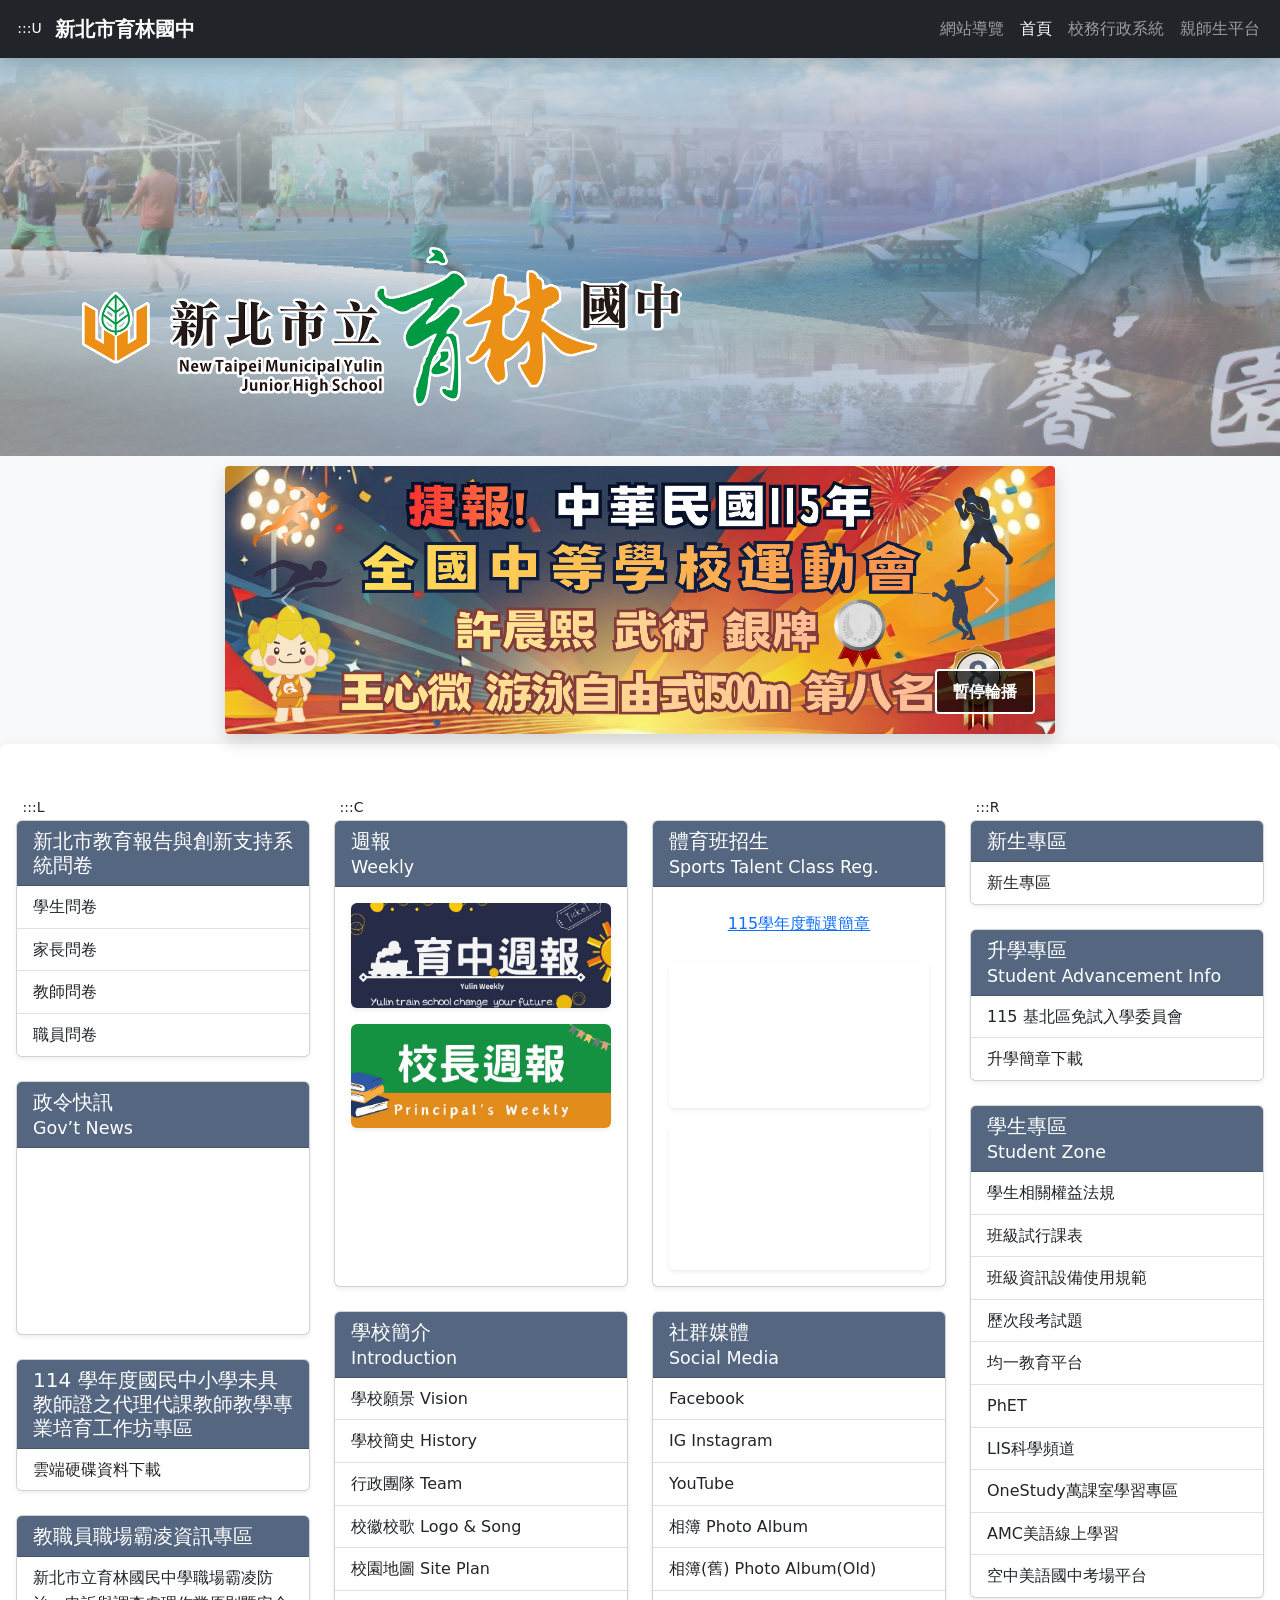
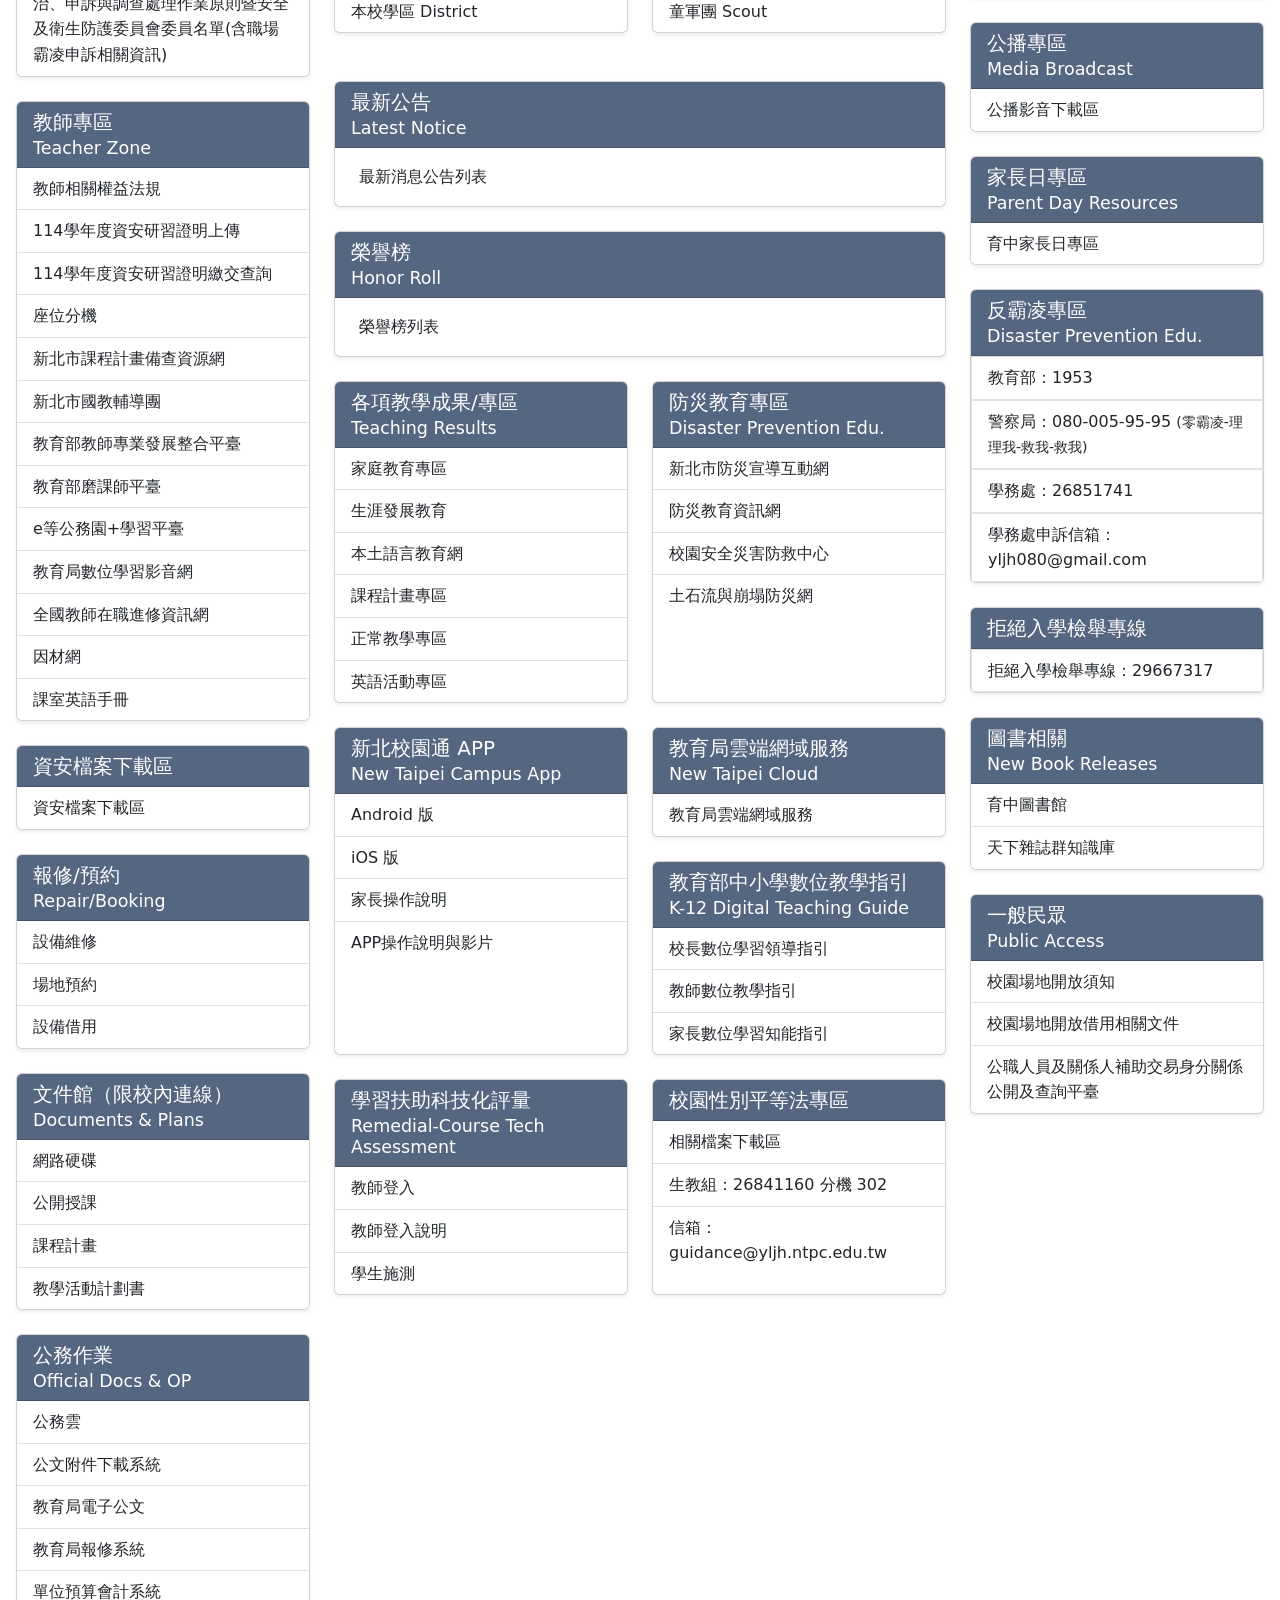
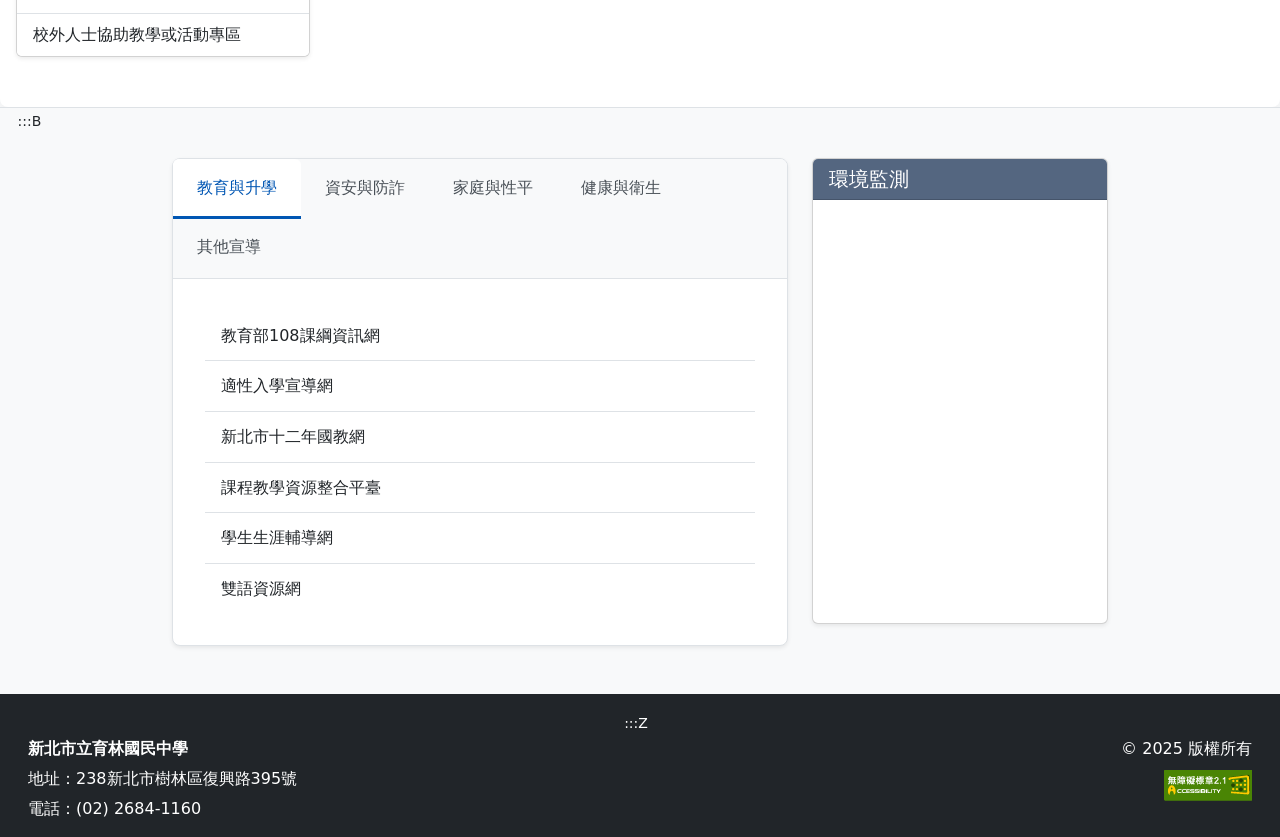
==== index.html @ a23a8b47 "新增育林擊劍影片連結" ====
<!DOCTYPE html>
<html lang="zh-Hant">

<head>
	<meta charset="UTF-8">
	<meta name="viewport" content="width=device-width, initial-scale=1.0">
	<title>首頁 - 新北市立育林國中</title>

	<link rel="icon" href="images/logo.png" type="image/png">

	<link href="https://cdn.jsdelivr.net/npm/bootstrap@5.3.2/dist/css/bootstrap.min.css" rel="stylesheet">
	<link rel="stylesheet" href="css/style.css">
</head>

<body>

	<a href="#main-content" class="skip-link">跳過主導覽直接進入主要內容</a>

	<header role="banner">
		<nav class="navbar navbar-expand-lg navbar-dark bg-dark fixed-top shadow" aria-label="上方導覽連結區">
			<div class="container-fluid">
				<a href="#nav-home" id="accesskey-u" class="accesskey-marker" accesskey="U" title="上方導覽區">
					:::U<span class="visually-hidden-text">上方導覽區</span>
				</a>
				<div class="navbar-brand"><strong>新北市育林國中</strong></div>
				<button class="navbar-toggler" type="button" data-bs-toggle="collapse" data-bs-target="#navbarNav"
					aria-controls="navbarNav" aria-expanded="false" aria-label="切換導覽選單">
					<span class="navbar-toggler-icon"></span>
				</button>
				<div class="collapse navbar-collapse" id="navbarNav">
					<ul class="navbar-nav ms-auto">
						<li class="nav-item">
							<a id="nav-home" class="nav-link" href="sitemap.html" title="前往網站導覽頁">網站導覽</a>
						</li>
						<li class="nav-item">
							<a class="nav-link active" href="index.html" title="返回首頁">首頁</a>
						</li>
						<li class="nav-item">
							<a class="nav-link" href="https://esa.ntpc.edu.tw" target="_blank" rel="noopener noreferrer"
								title="校務行政系統(另開新視窗)">
								校務行政系統
								<span class="visually-hidden-text">(另開新視窗)</span>
							</a>
						</li>
						<li class="nav-item">
							<a class="nav-link" href="https://pts.ntpc.edu.tw" target="_blank" rel="noopener noreferrer"
								title="親師生平台(另開新視窗)">
								親師生平台
								<span class="visually-hidden-text">(另開新視窗)</span>
							</a>
						</li>
					</ul>
				</div>
			</div>
		</nav>
	</header>

	<section class="hero-banner" aria-label="校景背景區">
		<div class="container">
			<img src="images/school-title.png" alt="新北市立育林國民中學" class="banner-title-img">

			<h1 class="visually-hidden-text">新北市立育林國民中學 - 歡迎蒞臨本校網站</h1>
		</div>
	</section>

	<div class="container-fluid carousel-container col-md-8">
		<section id="main-carousel" class="carousel slide shadow" data-bs-ride="carousel"
			aria-roledescription="carousel" aria-label="校園重點活動輪播" aria-live="off">

			<div class="carousel-controls-extra">
				<button type="button" class="btn-pause" id="carouselPauseBtn" aria-label="停止輪播動畫">
					暫停輪播
				</button>
			</div>


			<div class="carousel-inner" id="carousel-inner-container"></div>

			<button class="carousel-control-prev" type="button" data-bs-target="#main-carousel" data-bs-slide="prev">
				<span class="carousel-control-prev-icon" aria-hidden="true"></span>
				<span class="visually-hidden">上一張投影片</span>
			</button>
			<button class="carousel-control-next" type="button" data-bs-target="#main-carousel" data-bs-slide="next">
				<span class="carousel-control-next-icon" aria-hidden="true"></span>
				<span class="visually-hidden">下一張投影片</span>
			</button>
		</section>
	</div>

	<main id="main-content" class="container-fluid content-section px-3" tabindex="-1">
		<div class="row">

			<nav class="col-md-3 order-md-1" aria-labelledby="left-column">
				<a href="#left-column" id="accesskey-l" class="accesskey-marker" accesskey="L" title="左側欄區">
					:::L<span class="visually-hidden-text">左側欄區</span>
				</a>
				<div id="left-column" class="visually-hidden-text" tabindex="-1">左側欄區</div>

				<div class="card shadow-sm mb-4">
					<div class="card-header bg-primary text-white">
						<h2 id="myschool-ntpc" class="h5 mb-0">
							新北市教育報告與創新支持系統問卷
						</h2>
					</div>
					<div class="list-group list-group-flush">
						<a href="https://myschool-ntpc.epa.ntnu.edu.tw/ques/114myschool_stu" target="_blank"
							class="list-group-item list-group-item-action py-2" title="學生問卷(另開新視窗)">學生問卷</a>
						<a href="https://myschool-ntpc.epa.ntnu.edu.tw/ques/114myschool_par" target="_blank"
							class="list-group-item list-group-item-action py-2" title="家長問卷(另開新視窗)">家長問卷</a>
						<a href="https://myschool-ntpc.epa.ntnu.edu.tw/ques/114myschool_tea" target="_blank"
							class="list-group-item list-group-item-action py-2" title="教師問卷(另開新視窗)">教師問卷</a>
						<a href="https://myschool-ntpc.epa.ntnu.edu.tw/ques/114myschool_sta" target="_blank"
							class="list-group-item list-group-item-action py-2" title="職員問卷(另開新視窗)">職員問卷</a>
					</div>
				</div>

				<div class="card shadow-sm mb-4">
					<div class="card-header bg-primary text-white">
						<h2 id="gov-news" class="h5 mb-0">
							政令快訊
							<span class="small text-white fw-normal mt-1 d-block">Gov’t News</span>
						</h2>
					</div>
					<div class="card-body p-2">
						<iframe src="https://web.ntpc.edu.tw/p/426-1000-1.php?Lang=zh-tw"
							title="政令快訊，新北市教育局提供，由教育局維護，若需無障礙協助請洽教育局資訊單位。"
							style="width: 100% !important; min-width: 100%; height: 170px; border: 0; display: block;"
							frameborder="0" loading="lazy" aria-label="政令快訊，新北市教育局提供，由教育局維護，若需無障礙協助請洽教育局資訊單位。">
							您的瀏覽器不支援框架功能，請點擊此處觀看<a href="https://web.ntpc.edu.tw/p/426-1000-1.php?Lang=zh-tw"
								target="_blank" title="政令快訊(另開新視窗)">政令快訊連結</a>。
						</iframe>
					</div>
				</div>

				<div class="card shadow-sm mb-4">
					<div class="card-header bg-primary text-white">
						<h2 id="workshop-for-no-license" class="h5 mb-0">
							114 學年度國民中小學未具教師證之代理代課教師教學專業培育工作坊專區
						</h2>
					</div>
					<div class="list-group list-group-flush">
						<a href="https://drive.google.com/drive/folders/1j_9RD5fpcoY3zfZkVhtP1jsBtTML1WvH?usp=sharing"
							target="_blank" class="list-group-item list-group-item-action py-2"
							title="雲端硬碟資料下載(另開新視窗)">雲端硬碟資料下載</a>
					</div>
				</div>

				<div class="card shadow-sm mb-4">
					<div class="card-header bg-primary text-white">
						<h2 id="teacher80" class="h5 mb-0">教職員職場霸凌資訊專區</h2>
					</div>
					<div class="list-group list-group-flush">
						<a href="https://drive.google.com/file/d/1KXAAG-YhvI7sPFzNJtIUfrDwMWzje9h3/view?usp=sharing"
							target="_blank" class="list-group-item list-group-item-action py-2"
							title="新北市立育林國民中學職場霸凌防治、申訴與調查處理作業原則暨安全及衛生防護委員會委員名單(含職場霸凌申訴相關資訊)(PDF檔)(另開新視窗)">新北市立育林國民中學職場霸凌防治、申訴與調查處理作業原則暨安全及衛生防護委員會委員名單(含職場霸凌申訴相關資訊)</a>
					</div>
				</div>

				<div class="card shadow-sm mb-4">
					<div class="card-header bg-primary text-white">
						<h2 id="for-teacher" class="h5 mb-0">
							教師專區
							<span class="small text-white fw-normal mt-1 d-block">Teacher Zone</span>
						</h2>
					</div>
					<div class="list-group list-group-flush">
						<a href="https://drive.google.com/drive/folders/1CBby84Fk_gaEmC0lfyZvZzoC4gFq9VrK?usp=drive_link"
							target="_blank" class="list-group-item list-group-item-action py-2"
							title="教師相關權益法規(另開新視窗)">教師相關權益法規</a>

						<a href="https://docs.google.com/forms/d/e/1FAIpQLSd9ji433HPPF4FBSRlf__QA7SfdMz5YyQAfVN8rQT0Jve4tdA/viewform"
							target="_blank" class="list-group-item list-group-item-action py-2"
							title="114學年度資安研習證明上傳(另開新視窗)">114學年度資安研習證明上傳</a>

						<a href="https://script.google.com/macros/s/AKfycbwhFN8vYkYgoQPxgRPPg2Ulwf5XZMSbz0BuWgP851mXiYyOOiIxXkOT--igzr-GBVFD/exec"
							target="_blank" class="list-group-item list-group-item-action py-2"
							title="114學年度資安研習證明繳交查詢(另開新視窗)">114學年度資安研習證明繳交查詢</a>

						<a href="https://drive.google.com/file/d/1vxJaN94J14wFUVHo1Yvx-bna52xtMqt3/view?usp=sharing"
							target="_blank" class="list-group-item list-group-item-action py-2"
							title="座位分機(PDF檔)(另開新視窗)">座位分機</a>

						<a href="https://rrcp.ntpc.edu.tw/" target="_blank"
							class="list-group-item list-group-item-action py-2"
							title="新北市課程計畫備查資源網(另開新視窗)">新北市課程計畫備查資源網</a>

						<a href="https://ceag.ntpc.edu.tw/" target="_blank"
							class="list-group-item list-group-item-action py-2" title="新北市國教輔導團(另開新視窗)">新北市國教輔導團</a>

						<a href="http://teachernet.moe.edu.tw/" target="_blank"
							class="list-group-item list-group-item-action py-2"
							title="教育部教師專業發展整合平臺(另開新視窗)">教育部教師專業發展整合平臺</a>

						<a href="https://moocs.moe.edu.tw/moocs/#/home" target="_blank"
							class="list-group-item list-group-item-action py-2" title="教育部磨課師平臺(另開新視窗)">教育部磨課師平臺</a>

						<a href="https://elearn.hrd.gov.tw/mooc/" target="_blank"
							class="list-group-item list-group-item-action py-2" title="e等公務園+學習平臺(另開新視窗)">e等公務園+學習平臺</a>

						<a href="http://estudy.ntpc.edu.tw/" target="_blank"
							class="list-group-item list-group-item-action py-2" title="教育局數位學習影音網(另開新視窗)">教育局數位學習影音網</a>

						<a href="http://www.inservice.edu.tw/" target="_blank"
							class="list-group-item list-group-item-action py-2"
							title="全國教師在職進修資訊網(另開新視窗)">全國教師在職進修資訊網</a>

						<a href="https://adl.edu.tw/" target="_blank"
							class="list-group-item list-group-item-action py-2" title="因材網(另開新視窗)">因材網</a>

						<a href="https://vtedu.k12ea.gov.tw/uploads/16540475248210xRD7KHq.pdf" target="_blank"
							class="list-group-item list-group-item-action py-2" title="課室英語手冊(PDF檔)(另開新視窗)">
							課室英語手冊
						</a>
					</div>
				</div>

				<div class="card shadow-sm mb-4">
					<div class="card-header bg-primary text-white">
						<h2 id="security" class="h5 mb-0">
							資安檔案下載區
						</h2>
					</div>
					<div class="list-group list-group-flush">
						<a href="https://drive.google.com/drive/folders/1owT71TLN08tIfzN4mlE6UNr3hZIlSybN"
							target="_blank" class="list-group-item list-group-item-action py-2"
							title="資安檔案下載區(另開新視窗)">資安檔案下載區</a>
					</div>
				</div>

				<div class="card shadow-sm mb-4">
					<div class="card-header bg-primary text-white">
						<h2 id="repair-booking" class="h5 mb-0">
							報修/預約
							<span class="small text-white fw-normal mt-1 d-block">Repair/Booking</span>
						</h2>
					</div>
					<div class="list-group list-group-flush">
						<a href="https://esa.ntpc.edu.tw/web-maintain/templates/maintain_pub.html?schno=014569"
							target="_blank" class="list-group-item list-group-item-action py-2"
							title="設備維修(另開新視窗)">設備維修</a>

						<a href="https://esa.ntpc.edu.tw/web-classmgt/template/pub/pubmain.html?schno=014569"
							target="_blank" class="list-group-item list-group-item-action py-2"
							title="場地預約(另開新視窗)">場地預約</a>

						<a href="https://esa.ntpc.edu.tw/" target="_blank"
							class="list-group-item list-group-item-action py-2" title="設備借用(另開新視窗)">設備借用</a>
					</div>
				</div>

				<div class="card shadow-sm mb-4">
					<div class="card-header bg-primary text-white">
						<h2 id="doc" class="h5 mb-0">
							文件館（限校內連線）
							<span class="small text-white fw-normal mt-1 d-block">Documents & Plans</span>
						</h2>
					</div>
					<div class="list-group list-group-flush">
						<a href="http://10.241.109.10/modules/tad_uploader/" target="_blank"
							class="list-group-item list-group-item-action py-2" title="網路硬碟（限校內）(另開新視窗)">網路硬碟</a>

						<a href="http://10.241.109.10/modules/tad_uploader/index.php?of_cat_sn=3" target="_blank"
							class="list-group-item list-group-item-action py-2" title="公開授課（限校內）(另開新視窗)">公開授課</a>

						<a href="http://10.241.109.10/modules/tad_uploader/index.php?of_cat_sn=1" target="_blank"
							class="list-group-item list-group-item-action py-2" title="課程計畫（限校內）(另開新視窗)">課程計畫</a>

						<a href="http://10.241.109.10/modules/tad_uploader/index.php?of_cat_sn=2" target="_blank"
							class="list-group-item list-group-item-action py-2" title="教學活動計劃書（限校內）(另開新視窗)">教學活動計劃書</a>
					</div>
				</div>

				<!--			<div class="card shadow-sm mb-4">-->
				<!--				<div class="card-header bg-primary text-white">-->
				<!--					<h2 id="ntpc-edu-cloud" class="h5 mb-0">-->
				<!--						教育局雲端網域服務-->
				<!--						<span class="small text-white fw-normal mt-1 d-block">New Taipei Cloud</span>-->
				<!--					</h2>-->
				<!--				</div>-->
				<!--				<div class="list-group list-group-flush">-->
				<!--					<a href="https://mis.ntpc.edu.tw/p/405-1001-7255,c865.php?Lang=zh-tw"-->
				<!--					   target="_blank"-->
				<!--					   class="list-group-item list-group-item-action py-2"-->
				<!--					   title="教育局雲端網域服務(另開新視窗)">教育局雲端網域服務</a>-->
				<!--				</div>-->
				<!--			</div>-->

				<!--			<div class="card shadow-sm mb-4">-->
				<!--				<div class="card-header bg-primary text-white">-->
				<!--					<h2 id="digital-teaching-guide" class="h5 mb-0">-->
				<!--						教育部中小學數位教學指引-->
				<!--						<span class="small text-white fw-normal mt-1 d-block">K-12 Digital Teaching Guide</span>-->
				<!--					</h2>-->
				<!--				</div>-->
				<!--				<div class="list-group list-group-flush">-->
				<!--					<a href="https://drive.google.com/file/d/1JJlpPT-wybHU40LhVulp72h02WSbbM5c/view?usp=drive_link"-->
				<!--					   target="_blank"-->
				<!--					   class="list-group-item list-group-item-action py-2"-->
				<!--					   title="校長數位學習領導指引(PDF檔)(另開新視窗)">校長數位學習領導指引</a>-->

				<!--					<a href="https://drive.google.com/file/d/1Pte_FKO6ucwSc4fuxr9GCTf2BRTjg7gn/view?usp=drive_link"-->
				<!--					   target="_blank"-->
				<!--					   class="list-group-item list-group-item-action py-2"-->
				<!--					   title="教師數位教學指引(PDF檔)(另開新視窗)">教師數位教學指引</a>-->

				<!--					<a href="https://drive.google.com/file/d/1rLws_NVuwcio0ENpygXlS81sycJTqLPv/view?usp=drive_link"-->
				<!--					   target="_blank"-->
				<!--					   class="list-group-item list-group-item-action py-2"-->
				<!--					   title="家長數位學習知能指引(PDF檔)(另開新視窗)">家長數位學習知能指引 </a>-->
				<!--				</div>-->
				<!--			</div>-->

				<div class="card shadow-sm">
					<div class="card-header bg-primary text-white">
						<h2 id="official-docs-op" class="h5 mb-0">
							公務作業
							<span class="small text-white fw-normal mt-1 d-block">Official Docs & OP</span>
						</h2>
					</div>
					<div class="list-group list-group-flush">
						<a href="https://cloud2.ntpc.gov.tw/" target="_blank"
							class="list-group-item list-group-item-action py-2" title="公務雲(另開新視窗)">公務雲</a>

						<a href="http://doc2-attach.ntpc.gov.tw/ntpc_sodatt/" target="_blank"
							class="list-group-item list-group-item-action py-2" title="公文附件下載系統(另開新視窗)">公文附件下載系統</a>

						<a href="https://163.20.240.1/jsp/c_announce/parent/eduannouncelist2_all.jsp?schno=019999&amp;annlib=workflow"
							target="_blank" class="list-group-item list-group-item-action py-2"
							title="教育局電子公文(另開新視窗)">教育局電子公文</a>

						<a href="http://cc.ntpc.edu.tw/" target="_blank"
							class="list-group-item list-group-item-action py-2" title="教育局報修系統(另開新視窗)">教育局報修系統</a>

						<a href="https://accounting-x1.moe.gov.tw/default.aspx" target="_blank"
							class="list-group-item list-group-item-action py-2" title="單位預算會計系統(另開新視窗)">單位預算會計系統</a>

						<a href="https://drive.google.com/drive/folders/1wMrNWX1dgYl1n8IfAvKLgLSoV0wXxuHH"
							target="_blank" class="list-group-item list-group-item-action py-2"
							title="校外人士協助教學或活動專區(另開新視窗)">校外人士協助教學或活動專區</a>
					</div>
				</div>
			</nav>

			<section class="col-md-6 order-md-2" aria-labelledby="center-column">
				<a href="#center-column" id="accesskey-c" class="accesskey-marker" accesskey="C" title="中央主要內容區">
					:::C<span class="visually-hidden-text">中央主要內容區</span>
				</a>
				<div id="center-column" class="visually-hidden-text" tabindex="-1">中央主要內容區</div>

				<div class="row mb-4">
					<div class="col-md-6 ">
						<div class="card shadow-sm h-100">
							<div class="card-header bg-primary text-white">
								<h2 id="weekly" class="h5 mb-0">
									週報
									<span class="small text-white fw-normal mt-1 d-block">Weekly</span>
								</h2>
							</div>
							<div class="card-body d-flex flex-column align-items-center">
								<a href="https://drive.google.com/drive/folders/1AxW0Mw0AIJKD5ngX9ZOucttAKLTTUtqa?usp=sharing"
									target="_blank" rel="noopener noreferrer" title="觀看育中週報(另開新視窗)" class="mb-3 w-100">
									<img src="images/育中週報.jpg"
										alt="育中週報 Yulin Weekly：Yulin train school change your future."
										class="img-fluid rounded shadow-sm w-100">
									<span class="visually-hidden-text">育中週報(另開新視窗)</span>
								</a>

								<a href="https://yljh-master-demo.blogspot.com/" target="_blank"
									rel="noopener noreferrer" title="觀看校長週報(另開新視窗)" class="w-100">
									<img src="images/校長週報.jpg" alt="校長週報 Principal's Weekly"
										class="img-fluid rounded shadow-sm w-100">
									<span class="visually-hidden-text">校長週報(另開新視窗)</span>
								</a>
							</div>
						</div>
					</div>

					<div class="col-md-6">
						<div class="card shadow-sm h-100">
							<div class="card-header bg-primary text-white">
								<h2 id="sports-talent" class="h5 mb-0">
									體育班招生
									<span class="small text-white fw-normal mt-1 d-block">Sports Talent Class
										Reg.</span>
								</h2>
							</div>
							<div class="card-body d-flex flex-column">
								<div class="mb-3">
									<a href="https://drive.google.com/file/d/1aiJiIl09uNJzCuTaPSTsBd-VsehrBS8i/view"
										class="btn btn-link w-100 py-2 d-flex align-items-center justify-content-center"
										target="_blank" rel="noopener noreferrer" title="115學年度甄選簡章(PDF檔)(另開新視窗)">
										115學年度甄選簡章
										<span class="visually-hidden-text">115學年度甄選簡章(另開新視窗)</span>
									</a>
								</div>

								<div class="ratio ratio-16x9 shadow-sm rounded overflow-hidden mb-3">
									<iframe src="https://www.youtube.com/embed/8gyFEHoE_dk"
										title="YouTube 影片：體育班跆拳道宣傳影片"
										allow="accelerometer; autoplay; clipboard-write; encrypted-media; gyroscope; picture-in-picture"
										allowfullscreen loading="lazy">
									</iframe>
								</div>

								<div class="ratio ratio-16x9 shadow-sm rounded overflow-hidden">
									<iframe src="https://www.youtube.com/embed/0C4sM1P_h1I"
										title="YouTube 影片：體育班擊劍隊宣傳影片"
										allow="accelerometer; autoplay; clipboard-write; encrypted-media; gyroscope; picture-in-picture"
										allowfullscreen loading="lazy">
									</iframe>
								</div>
							</div>
						</div>
					</div>
				</div>

				<div class="row mb-4">
					<div class="col-md-6 mb-4">
						<div class="card shadow-sm">
							<div class="card-header bg-primary text-white">
								<h2 id="school-intro" class="h5 mb-0">
									學校簡介
									<span class="small text-white fw-normal mt-1 d-block">Introduction</span>
								</h2>
							</div>
							<div class="list-group list-group-flush">
								<a href="https://sites.google.com/yljh.ntpc.edu.tw/intro/vision" target="_blank"
									class="list-group-item list-group-item-action py-2" title="學校願景 Vision(另開新視窗)">學校願景
									Vision</a>

								<a href="https://sites.google.com/yljh.ntpc.edu.tw/intro/history" target="_blank"
									class="list-group-item list-group-item-action py-2" title="學校簡史 History(另開新視窗)">學校簡史
									History</a>

								<a href="https://sites.google.com/yljh.ntpc.edu.tw/intro/team" target="_blank"
									class="list-group-item list-group-item-action py-2" title="行政團隊 Team(另開新視窗)">行政團隊
									Team</a>

								<a href="https://sites.google.com/yljh.ntpc.edu.tw/intro/logo-song" target="_blank"
									class="list-group-item list-group-item-action py-2"
									title="校徽校歌 Logo & Song(另開新視窗)">校徽校歌 Logo & Song</a>

								<a href="https://sites.google.com/yljh.ntpc.edu.tw/intro/site-plan" target="_blank"
									class="list-group-item list-group-item-action py-2"
									title="校園地圖 Site Plan(另開新視窗)">校園地圖 Site Plan</a>

								<a href="https://sites.google.com/yljh.ntpc.edu.tw/intro/district" target="_blank"
									class="list-group-item list-group-item-action py-2"
									title="本校學區 District(另開新視窗)">本校學區 District</a>
							</div>
						</div>
					</div>

					<div class="col-md-6">
						<div class="card shadow-sm">
							<div class="card-header bg-primary text-white">
								<h2 id="social-media" class="h5 mb-0">
									社群媒體
									<span class="small text-white fw-normal mt-1 d-block">Social Media</span>
								</h2>
							</div>
							<div class="list-group list-group-flush">
								<a href="https://www.facebook.com/ntpc.yljh/" target="_blank"
									class="list-group-item list-group-item-action py-2"
									title="Facebook(另開新視窗)">Facebook</a>

								<a href="https://www.instagram.com/ntpcyljh/" target="_blank"
									class="list-group-item list-group-item-action py-2" title="IG Instagram(另開新視窗)">IG
									Instagram</a>

								<a href="https://www.youtube.com/channel/UCX3p8WELZdhaRAl_SurEtfw/playlists"
									target="_blank" class="list-group-item list-group-item-action py-2"
									title="YouTube(另開新視窗)">YouTube</a>

								<a href="https://sites.google.com/yljh.ntpc.edu.tw/albums/" target="_blank"
									class="list-group-item list-group-item-action py-2" title="相簿 Photo Album(另開新視窗)">相簿
									Photo Album</a>

								<a href="https://drive.google.com/drive/folders/0B3Dz5PILe0YbWmQyOHdNTWZ1WTg?resourcekey=0-cChWAuXA3ZTNuLZWBAQ2CQ"
									target="_blank" class="list-group-item list-group-item-action py-2"
									title="相簿(舊) Photo Album(Old)(另開新視窗)">相簿(舊) Photo Album(Old)</a>

								<a href="https://www.facebook.com/ncscout136/" target="_blank"
									class="list-group-item list-group-item-action py-2" title="童軍團 Scout(另開新視窗)">童軍團
									Scout</a>
							</div>
						</div>
					</div>
				</div>

				<div class="card shadow-sm mb-4">
					<div class="card-header bg-primary text-white">
						<h2 id="news-heading" class="h5 mb-0">
							最新公告
							<span class="small text-white fw-normal mt-1 d-block">Latest Notice</span>
						</h2>
					</div>
					<div class="card-body p-2">
						<!--					<iframe-->
						<!--							src="https://esa.ntpc.edu.tw/web-announce/rest/service/view/public/OFJQdXFmQXJyaTF1WTR3YytNaC9iQTN4WW1nWWc3UGcrWG5KVjFCalJjVT0"-->
						<!--							title="新北市育林國中最新消息公告列表，使用新北市教育局校務行政系統訊息公告模組，由教育局維護，若需無障礙協助請洽教育局資訊單位。"-->
						<!--							width="100%"-->
						<!--							height="600"-->
						<!--							style="border: 0; border-radius: 8px;"-->
						<!--							loading="lazy"-->
						<!--							aria-label="新北市育林國中最新消息公告列表，使用新北市教育局校務行政系統訊息公告模組，由教育局維護，若需無障礙協助請洽教育局資訊單位。">-->
						<!--						您的瀏覽器不支援框架功能，請點擊此處觀看<a href="https://esa.ntpc.edu.tw/web-announce/rest/service/view/public/OFJQdXFmQXJyaTF1WTR3YytNaC9iQTN4WW1nWWc3UGcrWG5KVjFCalJjVT0" target="_blank" title="最新公告內容(另開新視窗)">最新公告連結</a>。-->
						<!--					</iframe>-->
						<div class="list-group list-group-flush">
							<a href="https://esa.ntpc.edu.tw/web-announce/rest/service/view/public/ZmZrdi9CZkpGTkZMZ25VRFhIaVozUGZVMkhmempGRDRaNFUvTytXOVdycz0"
								target="_blank" class="list-group-item list-group-item-action py-2"
								title="最新消息公告列表(另開新視窗)">最新消息公告列表</a>
						</div>
					</div>
				</div>

				<div class="card shadow-sm mb-4">
					<div class="card-header bg-primary text-white">
						<h2 id="honor-roll" class="h5 mb-0">
							榮譽榜
							<span class="small text-white fw-normal mt-1 d-block">Honor Roll</span>
						</h2>
					</div>
					<div class="card-body p-2">
						<!--					<iframe-->
						<!--							src="https://esa.ntpc.edu.tw/web-heromgt/rest/service/view/public/WVFYTWN4Zy9GRlBrTDlkSEJZUmRnakZFRVBkNlhhUXRJSHRFRG9ENWZ3MD0"-->
						<!--							title="新北市育林國中榮譽榜，使用新北市教育局校務行政系統競賽獎勵公告模組，由教育局維護，若需無障礙協助請洽教育局資訊單位。"-->
						<!--							style="width: 100% !important; min-width: 100%; height: 600px; border: 0; display: block;"-->
						<!--							loading="lazy"-->
						<!--							aria-label="新北市育林國中榮譽榜，使用新北市教育局校務行政系統競賽獎勵公告模組，由教育局維護，若需無障礙協助請洽教育局資訊單位。">-->
						<!--						您的瀏覽器不支援框架功能，請點擊此處觀看<a href="https://esa.ntpc.edu.tw/web-heromgt/rest/service/view/public/WVFYTWN4Zy9GRlBrTDlkSEJZUmRnakZFRVBkNlhhUXRJSHRFRG9ENWZ3MD0" target="_blank" title="榮譽榜內容(另開新視窗)">榮譽榜連結</a>。-->
						<!--					</iframe>-->
						<div class="list-group list-group-flush">
							<a href="https://esa.ntpc.edu.tw/web-heromgt/rest/service/view/public/bE5CSC9OdmxtT3lRL2FrYSszdkwzbTBBVUozV2xiTEVIc0dWV01TMy9yWT0"
								target="_blank" class="list-group-item list-group-item-action py-2"
								title="榮譽榜列表(另開新視窗)">榮譽榜列表</a>
						</div>
					</div>
				</div>

				<div class="row">
					<div class="col-md-6">
						<div class="card shadow-sm h-100">
							<div class="card-header bg-primary text-white">
								<h2 id="teaching-results" class="h5 mb-0">
									各項教學成果/專區
									<span class="small text-white fw-normal mt-1 d-block">Teaching Results</span>
								</h2>
							</div>
							<div class="list-group list-group-flush">
								<a href="https://drive.google.com/drive/folders/10fGcBmuho1boaZbdxKF6DjDSh1q6DQ8L"
									target="_blank" class="list-group-item list-group-item-action py-2"
									title="家庭教育專區(另開新視窗)">家庭教育專區</a>

								<a href="https://drive.google.com/drive/u/0/folders/1rAAuyeL9MjgpQlNyL3WLhXq1bGM1gk8m"
									target="_blank" class="list-group-item list-group-item-action py-2"
									title="生涯發展教育(另開新視窗)">生涯發展教育</a>

								<a href="https://sites.google.com/yljh.ntpc.edu.tw/native-language/%E9%A6%96%E9%A0%81"
									target="_blank" class="list-group-item list-group-item-action py-2"
									title="本土語言教育網(另開新視窗)">本土語言教育網</a>

								<a href="https://drive.google.com/drive/folders/1ucBZVqvFOvaNXVDb5JyXE2UQFK64WcTc"
									target="_blank" class="list-group-item list-group-item-action py-2"
									title="課程計畫專區(另開新視窗)">課程計畫專區</a>

								<a href="https://drive.google.com/drive/folders/1uYIUQAD7SywFYtu6P2N1KOZ1owcGIvI8"
									target="_blank" class="list-group-item list-group-item-action py-2"
									title="正常教學專區(另開新視窗)">正常教學專區</a>

								<a href="https://drive.google.com/drive/folders/1RnYxSa7ST05PMh_fWmDsWwdXAMv9tcgS"
									target="_blank" class="list-group-item list-group-item-action py-2"
									title="英語活動專區(另開新視窗)">英語活動專區</a>
							</div>
						</div>
					</div>

					<div class="col-md-6">
						<div class="card shadow-sm h-100">
							<div class="card-header bg-primary text-white">
								<h2 id="disaster-edu" class="h5 mb-0">
									防災教育專區
									<span class="small text-white fw-normal mt-1 d-block">Disaster Prevention
										Edu.</span>
								</h2>
							</div>
							<div class="list-group list-group-flush">
								<a href="https://www.dsc.ntpc.gov.tw/" target="_blank" rel="noopener noreferrer"
									class="list-group-item list-group-item-action py-2"
									title="新北市防災宣導互動網(另開新視窗)">新北市防災宣導互動網</a>

								<a href="https://disaster.moe.edu.tw/" target="_blank" rel="noopener noreferrer"
									class="list-group-item list-group-item-action py-2"
									title="防災教育資訊網(另開新視窗)">防災教育資訊網</a>

								<a href="https://csrc.edu.tw/" target="_blank" rel="noopener noreferrer"
									class="list-group-item list-group-item-action py-2"
									title="教育部校園安全暨災害防救通報處理中心 (另開新視窗)">校園安全災害防救中心</a>

								<a href="https://246.ardswc.gov.tw/Default/Index/Index" target="_blank"
									rel="noopener noreferrer" class="list-group-item list-group-item-action py-2"
									title="土石流及大規模崩塌防災資訊網 (另開新視窗)">土石流與崩塌防災網</a>
							</div>
						</div>
					</div>

					<div class="col-md-6 mt-4">
						<div class="card shadow-sm h-100">
							<div class="card-header bg-primary text-white">
								<h2 id="ntpc-app" class="h5 mb-0">
									新北校園通 APP
									<span class="small text-white fw-normal mt-1 d-block">New Taipei Campus App</span>
								</h2>
							</div>
							<div class="list-group list-group-flush">
								<a href="https://play.google.com/store/apps/details?id=tw.com.ischool.ntpc&hl=zh_TW&gl=US&pli=1"
									target="_blank" class="list-group-item list-group-item-action py-2"
									title="下載 Android 版(另開新視窗)">Android 版</a>

								<a href="https://apps.apple.com/tw/app/%E6%96%B0%E5%8C%97%E6%A0%A1%E5%9C%92%E9%80%9A/id1065747651"
									target="_blank" class="list-group-item list-group-item-action py-2"
									title="下載 iOS 版(另開新視窗)">iOS 版</a>

								<a href="https://drive.google.com/file/d/1xe5eriHa_KyzrgX589zG1nAH_lOx681k/view?usp=sharing"
									target="_blank" class="list-group-item list-group-item-action py-2"
									title="家長操作說明(PDF檔)(另開新視窗)">家長操作說明</a>

								<a href="https://mis.ntpc.edu.tw/p/406-1001-5733,r2.php?Lang=zh-tw" target="_blank"
									class="list-group-item list-group-item-action py-2"
									title="APP操作說明與影片(另開新視窗)">APP操作說明與影片</a>
							</div>
						</div>
					</div>

					<div class="col-md-6 mt-4">
						<div class="card shadow-sm">
							<div class="card-header bg-primary text-white">
								<h2 id="ntpc-edu-cloud" class="h5 mb-0">
									教育局雲端網域服務
									<span class="small text-white fw-normal mt-1 d-block">New Taipei Cloud</span>
								</h2>
							</div>
							<div class="list-group list-group-flush">
								<a href="https://mis.ntpc.edu.tw/p/405-1001-7255,c865.php?Lang=zh-tw" target="_blank"
									class="list-group-item list-group-item-action py-2"
									title="教育局雲端網域服務(另開新視窗)">教育局雲端網域服務</a>
							</div>
						</div>

						<div class="card shadow-sm mt-4">
							<div class="card-header bg-primary text-white">
								<h2 id="digital-teaching-guide" class="h5 mb-0">
									教育部中小學數位教學指引
									<span class="small text-white fw-normal mt-1 d-block">K-12 Digital Teaching
										Guide</span>
								</h2>
							</div>
							<div class="list-group list-group-flush">
								<a href="https://drive.google.com/file/d/1JJlpPT-wybHU40LhVulp72h02WSbbM5c/view?usp=drive_link"
									target="_blank" class="list-group-item list-group-item-action py-2"
									title="校長數位學習領導指引(PDF檔)(另開新視窗)">校長數位學習領導指引</a>

								<a href="https://drive.google.com/file/d/1Pte_FKO6ucwSc4fuxr9GCTf2BRTjg7gn/view?usp=drive_link"
									target="_blank" class="list-group-item list-group-item-action py-2"
									title="教師數位教學指引(PDF檔)(另開新視窗)">教師數位教學指引</a>

								<a href="https://drive.google.com/file/d/1rLws_NVuwcio0ENpygXlS81sycJTqLPv/view?usp=drive_link"
									target="_blank" class="list-group-item list-group-item-action py-2"
									title="家長數位學習知能指引(PDF檔)(另開新視窗)">家長數位學習知能指引 </a>
							</div>
						</div>
					</div>

					<div class="col-md-6 mt-4">
						<div class="card shadow-sm">
							<div class="card-header bg-primary text-white">
								<h2 id="remedial-course-tech-assessment" class="h5 mb-0">
									學習扶助科技化評量
									<span class="small text-white fw-normal mt-1 d-block">Remedial-Course Tech
										Assessment</span>
								</h2>
							</div>
							<div class="list-group list-group-flush">
								<a href="https://exam.tcte.edu.tw/tbt_html/" target="_blank"
									class="list-group-item list-group-item-action py-2" title="教師登入(另開新視窗)">教師登入</a>

								<a href="https://drive.google.com/drive/folders/1Bz6nSuie1QekPjXKoe4wU7SizpkRC97u?usp=sharing"
									target="_blank" class="list-group-item list-group-item-action py-2"
									title="教師登入說明(PDF檔)(另開新視窗)">教師登入說明 </a>

								<a href="https://exam2.tcte.edu.tw/teac_school/" target="_blank"
									class="list-group-item list-group-item-action py-2" title="學生施測(另開新視窗)">學生施測</a>
							</div>
						</div>
					</div>

					<div class="col-md-6 mt-4">
						<div class="card shadow-sm h-100">
							<div class="card-header bg-primary text-white">
								<h2 id="gender-equality" class="h5 mb-0">
									校園性別平等法專區
								</h2>
							</div>
							<!--						<ul class="list-group list-group-flush list-unstyled">-->
							<!--							<li>-->
							<!--								<a href="https://drive.google.com/drive/folders/1oZFv0HF-Tzb41CfXYk3gDF2UdInEWmI9"-->
							<!--								   target="_blank"-->
							<!--								   class="list-group-item list-group-item-action py-2"-->
							<!--								   title="相關檔案下載區(另開新視窗)">相關檔案下載區</a>-->
							<!--							</li>-->
							<!--							<li>-->
							<!--								<a href="tel:0226841160,302" class="list-group-item list-group-item-action">-->
							<!--									生教組：26841160 分機 302-->
							<!--								</a>-->
							<!--							</li>-->
							<!--							<li>-->
							<!--								<a href="mailto:guidance@yljh.ntpc.edu.tw" class="list-group-item list-group-item-action">-->
							<!--									信箱：guidance@yljh.ntpc.edu.tw-->
							<!--								</a>-->
							<!--							</li>-->
							<!--						</ul>-->

							<div class="list-group list-group-flush">
								<a href="https://drive.google.com/drive/folders/1oZFv0HF-Tzb41CfXYk3gDF2UdInEWmI9"
									target="_blank" class="list-group-item list-group-item-action py-2"
									title="相關檔案下載區(另開新視窗)">相關檔案下載區</a>

								<a href="tel:0226841160,302" class="list-group-item list-group-item-action">
									生教組：26841160 分機 302
								</a>

								<a href="mailto:guidance@yljh.ntpc.edu.tw"
									class="list-group-item list-group-item-action">
									信箱：guidance@yljh.ntpc.edu.tw
								</a>
							</div>
						</div>
					</div>
				</div>
			</section>

			<aside class="col-md-3 order-md-3" aria-labelledby="right-column">
				<a href="#right-column" id="accesskey-r" class="accesskey-marker" accesskey="R" title="右側欄區">
					:::R<span class="visually-hidden-text">右側欄區</span>
				</a>
				<div id="right-column" class="visually-hidden-text" tabindex="-1">右側欄區</div>

				<div class="card shadow-sm mb-4">
					<div class="card-header bg-primary text-white">
						<h2 id="for-new-student" class="h5 mb-0">新生專區</h2>
					</div>
					<div class="list-group list-group-flush">
						<a href="https://drive.google.com/drive/folders/1mYrsUnZp0kTATWbTqxtiYgIAoDUy2LSg"
							target="_blank" class="list-group-item list-group-item-action py-2"
							title="新生專區(另開新視窗)">新生專區</a>
					</div>
				</div>

				<div class="card shadow-sm mb-4">
					<div class="card-header bg-primary text-white">
						<h2 id="student-advancement-info" class="h5 mb-0">
							升學專區
							<span class="small text-white fw-normal mt-1 d-block">Student Advancement Info</span>
						</h2>
					</div>
					<div class="list-group list-group-flush">
						<a href="https://ttk.entry.edu.tw/NoExamImitate_TP/NoExamImitate/Apps/Page/Public/ChooseSys.aspx"
							target="_blank" class="list-group-item list-group-item-action py-2"
							title="115 基北區免試入學委員會(另開新視窗)">115 基北區免試入學委員會</a>

						<a href="https://drive.google.com/drive/folders/19J2cQy6qYRmD4ipAdJkbg3VTAwK8fIJi?usp=drive_link"
							target="_blank" class="list-group-item list-group-item-action py-2"
							title="升學簡章下載(另開新視窗)">升學簡章下載</a>
					</div>
				</div>

				<div class="card shadow-sm mb-4">
					<div class="card-header bg-primary text-white">
						<h2 id="for-student" class="h5 mb-0">
							學生專區
							<span class="small text-white fw-normal mt-1 d-block">Student Zone</span>
						</h2>
					</div>
					<div class="list-group list-group-flush">
						<a href="https://drive.google.com/drive/folders/1z5rDNVcVfxSkRrSPH3VCiADpwQ2-2MIJ?usp=drive_link"
							target="_blank" class="list-group-item list-group-item-action py-2"
							title="學生相關權益法規(另開新視窗)">學生相關權益法規</a>

						<a href="https://drive.google.com/drive/folders/1XVtp3l4x8lPK9AO2vouXTewlOlgxy98t?usp=sharing"
							target="_blank" class="list-group-item list-group-item-action py-2"
							title="班級試行課表(另開新視窗)">班級試行課表</a>

						<a href="https://drive.google.com/file/d/1K485k-r5SB_ZskwqK6ItgOTpn_8Tce_k/view?usp=sharing"
							target="_blank" class="list-group-item list-group-item-action py-2"
							title="班級資訊設備使用規範(PDF檔)(另開新視窗)">班級資訊設備使用規範</a>

						<a href="https://drive.google.com/drive/folders/1ZbiVyrUKexAvaIdZbSk-Jvn9cLoB3CGM?usp=sharing"
							target="_blank" class="list-group-item list-group-item-action py-2"
							title="歷次段考試題(另開新視窗)">歷次段考試題</a>

						<a href="https://www.junyiacademy.org/" target="_blank"
							class="list-group-item list-group-item-action py-2" title="均一教育平台(另開新視窗)">均一教育平台</a>

						<a href="https://phet.colorado.edu/zh_TW/" target="_blank"
							class="list-group-item list-group-item-action py-2" title="PhET(另開新視窗)">PhET</a>

						<a href="https://www.youtube.com/channel/UCEjSMfRDks28MYaJ4iPkQMQ" target="_blank"
							class="list-group-item list-group-item-action py-2" title="LIS科學頻道(另開新視窗)">LIS科學頻道</a>

						<a href="https://onestudy.oneclass.com.tw/" target="_blank"
							class="list-group-item list-group-item-action py-2"
							title="OneStudy萬課室學習專區(另開新視窗)">OneStudy萬課室學習專區</a>

						<a href="https://sdcel.english4u.net" target="_blank"
							class="list-group-item list-group-item-action py-2" title="AMC美語線上學習(另開新視窗)">AMC美語線上學習</a>

						<a href="https://otc.english4u.net" target="_blank"
							class="list-group-item list-group-item-action py-2" title="空中美語國中考場平台(另開新視窗)">空中美語國中考場平台</a>
					</div>
				</div>

				<!--			<div class="card shadow-sm mb-4">-->
				<!--				<div class="card-header bg-primary text-white">-->
				<!--					<h2 id="remedial-course-tech-assessment" class="h5 mb-0">-->
				<!--						學習扶助科技化評量-->
				<!--						<span class="small text-white fw-normal mt-1 d-block">Remedial-Course Tech Assessment</span>-->
				<!--					</h2>-->
				<!--				</div>-->
				<!--				<div class="list-group list-group-flush">-->
				<!--					<a href="https://exam.tcte.edu.tw/tbt_html/"-->
				<!--					   target="_blank"-->
				<!--					   class="list-group-item list-group-item-action py-2"-->
				<!--					   title="教師登入(另開新視窗)">教師登入</a>-->

				<!--					<a href="https://drive.google.com/drive/folders/1Bz6nSuie1QekPjXKoe4wU7SizpkRC97u?usp=sharing"-->
				<!--					   target="_blank"-->
				<!--					   class="list-group-item list-group-item-action py-2"-->
				<!--					   title="教師登入說明(PDF檔)(另開新視窗)">教師登入說明 </a>-->

				<!--					<a href="https://exam2.tcte.edu.tw/teac_school/"-->
				<!--					   target="_blank"-->
				<!--					   class="list-group-item list-group-item-action py-2"-->
				<!--					   title="學生施測(另開新視窗)">學生施測</a>-->
				<!--				</div>-->
				<!--			</div>-->

				<div class="card shadow-sm mb-4">
					<div class="card-header bg-primary text-white">
						<h2 id="media-broadcast" class="h5 mb-0">
							公播專區
							<span class="small text-white fw-normal mt-1 d-block">Media Broadcast</span>
						</h2>
					</div>
					<div class="list-group list-group-flush">
						<a href="https://drive.google.com/drive/folders/116-91dMbjFqbqyPfLwyxSkXc1rol5XLS?usp=sharing"
							target="_blank" class="list-group-item list-group-item-action py-2"
							title="公播影音下載區(另開新視窗)">公播影音下載區</a>
					</div>
				</div>

				<div class="card shadow-sm mb-4">
					<div class="card-header bg-primary text-white">
						<h2 id="parent-day-resources" class="h5 mb-0">
							家長日專區
							<span class="small text-white fw-normal mt-1 d-block">Parent Day Resources</span>
						</h2>
					</div>
					<div class="list-group list-group-flush">
						<a href="https://drive.google.com/drive/folders/12kxL3guXEYxoKbuhmui1JBFMZBs4-pVj"
							target="_blank" class="list-group-item list-group-item-action py-2"
							title="育中家長日專區(另開新視窗)">育中家長日專區</a>
					</div>
				</div>

				<!--			<div class="card shadow-sm mb-4">-->
				<!--				<div class="card-header bg-primary text-white">-->
				<!--					<h2 id="ntpc-app" class="h5 mb-0">-->
				<!--						新北校園通 APP-->
				<!--						<span class="small text-white fw-normal mt-1 d-block">New Taipei Campus App</span>-->
				<!--					</h2>-->
				<!--				</div>-->
				<!--				<div class="list-group list-group-flush">-->
				<!--					<a href="https://play.google.com/store/apps/details?id=tw.com.ischool.ntpc&hl=zh_TW&gl=US&pli=1"-->
				<!--					   target="_blank"-->
				<!--					   class="list-group-item list-group-item-action py-2"-->
				<!--					   title="下載 Android 版(另開新視窗)">Android 版</a>-->

				<!--					<a href="https://apps.apple.com/tw/app/%E6%96%B0%E5%8C%97%E6%A0%A1%E5%9C%92%E9%80%9A/id1065747651"-->
				<!--					   target="_blank"-->
				<!--					   class="list-group-item list-group-item-action py-2"-->
				<!--					   title="下載 iOS 版(另開新視窗)">iOS 版</a>-->

				<!--					<a href="https://drive.google.com/file/d/1xe5eriHa_KyzrgX589zG1nAH_lOx681k/view?usp=sharing"-->
				<!--					   target="_blank"-->
				<!--					   class="list-group-item list-group-item-action py-2"-->
				<!--					   title="家長操作說明(PDF檔)(另開新視窗)">家長操作說明</a>-->

				<!--					<a href="https://mis.ntpc.edu.tw/p/406-1001-5733,r2.php?Lang=zh-tw"-->
				<!--					   target="_blank"-->
				<!--					   class="list-group-item list-group-item-action py-2"-->
				<!--					   title="APP操作說明與影片(另開新視窗)">APP操作說明與影片</a>-->
				<!--				</div>-->
				<!--			</div>-->

				<div class="card shadow-sm mb-4">
					<div class="card-header bg-primary text-white">
						<h2 id="no-80" class="h5 mb-0">
							反霸凌專區
							<span class="small text-white fw-normal mt-1 d-block">Disaster Prevention Edu.</span>
						</h2>
					</div>
					<ul class="list-group list-group-flush list-unstyled">
						<li>
							<a href="tel:1953" class="list-group-item list-group-item-action">
								教育部：1953
							</a>
						</li>
						<li>
							<a href="tel:0800059595" class="list-group-item list-group-item-action">
								警察局：080-005-95-95 <span class="small">(零霸凌-理理我-救我-救我)</span>
							</a>
						</li>
						<li>
							<a href="tel:0226851741" class="list-group-item list-group-item-action">
								學務處：26851741
							</a>
						</li>
						<li>
							<a href="mailto:yljh080@gmail.com" class="list-group-item list-group-item-action">
								學務處申訴信箱：yljh080@gmail.com
							</a>
						</li>
					</ul>
				</div>

				<!--			<div class="card shadow-sm mb-4">-->
				<!--				<div class="card-header bg-primary text-white">-->
				<!--					<h2 id="gender-equality" class="h5 mb-0">-->
				<!--						校園性別平等法專區-->
				<!--					</h2>-->
				<!--				</div>-->
				<!--				<ul class="list-group list-group-flush list-unstyled">-->
				<!--					<li>-->
				<!--						<a href="https://drive.google.com/drive/folders/1oZFv0HF-Tzb41CfXYk3gDF2UdInEWmI9"-->
				<!--						   target="_blank"-->
				<!--						   class="list-group-item list-group-item-action py-2"-->
				<!--						   title="相關檔案下載區(另開新視窗)">相關檔案下載區</a>-->
				<!--					</li>-->
				<!--					<li>-->
				<!--						<a href="tel:0226841160,302" class="list-group-item list-group-item-action">-->
				<!--							生教組：26841160 分機 302-->
				<!--						</a>-->
				<!--					</li>-->
				<!--					<li>-->
				<!--						<a href="mailto:guidance@yljh.ntpc.edu.tw" class="list-group-item list-group-item-action">-->
				<!--							信箱：guidance@yljh.ntpc.edu.tw-->
				<!--						</a>-->
				<!--					</li>-->
				<!--				</ul>-->
				<!--			</div>-->

				<div class="card shadow-sm mb-4">
					<div class="card-header bg-primary text-white">
						<h2 id="dont-go-school" class="h5 mb-0">
							拒絕入學檢舉專線
						</h2>
					</div>
					<ul class="list-group list-group-flush list-unstyled">
						<li>
							<a href="tel:29667317" class="list-group-item list-group-item-action">
								拒絕入學檢舉專線：29667317
							</a>
						</li>
					</ul>
				</div>

				<div class="card shadow-sm mb-4">
					<div class="card-header bg-primary text-white">
						<h2 id="books" class="h5 mb-0">
							圖書相關
							<span class="small text-white fw-normal mt-1 d-block">New Book Releases</span>
						</h2>
					</div>
					<div class="list-group list-group-flush">
						<a href="https://esa.ntpc.edu.tw/014569/library" target="_blank"
							class="list-group-item list-group-item-action py-2" title="育中圖書館(另開新視窗)">育中圖書館</a>

						<a href="http://new.cwk.com.tw/" target="_blank"
							class="list-group-item list-group-item-action py-2" title="天下雜誌群知識庫(另開新視窗)">天下雜誌群知識庫</a>
					</div>
				</div>

				<div class="card shadow-sm">
					<div class="card-header bg-primary text-white">
						<h2 id="public-access" class="h5 mb-0">
							一般民眾
							<span class="small text-white fw-normal mt-1 d-block">Public Access</span>
						</h2>
					</div>
					<div class="list-group list-group-flush">
						<a href="https://drive.google.com/file/d/1gV8mwUl8oOh0lyYLJHPvJFfD8ZogLk-N/view?usp=sharing"
							target="_blank" class="list-group-item list-group-item-action py-2"
							title="校園場地開放須知(PDF檔)(另開新視窗)">校園場地開放須知</a>

						<a href="https://drive.google.com/drive/folders/1jVxHqEVaCje_PsCTN_uzK52BzSuwLhrS?usp=sharing"
							target="_blank" class="list-group-item list-group-item-action py-2"
							title="校園場地開放借用相關文件(另開新視窗)">校園場地開放借用相關文件</a>

						<a href="https://cfcmweb.cy.gov.tw/cfcm_w/" target="_blank"
							class="list-group-item list-group-item-action py-2"
							title="公職人員及關係人補助交易身分關係公開及查詢平臺(另開新視窗)">公職人員及關係人補助交易身分關係公開及查詢平臺</a>
					</div>
				</div>
			</aside>
		</div>
	</main>

	<section class="container-fluid bg-light border-top mb-4" aria-labelledby="integrated-promo-heading">
		<a href="#external-resources-heading" id="accesskey-b" class="accesskey-marker" accesskey="B"
			title="下方宣導與外部資源連結區">
			:::B<span class="visually-hidden-text">下方宣導與外部資源連結區</span>
		</a>
		<div id="external-resources-heading" class="visually-hidden-text" tabindex="-1">下方宣導與外部資源連結區</div>

		<div class="row py-4 justify-content-md-center">
			<div class="col-md-6 col-12">
				<div class="promo-tabs-container shadow-sm">
					<!-- 頁籤導覽 (桌面版顯示) -->
					<ul class="nav nav-tabs promo-tabs bg-light" id="promoTab" role="tablist">
						<li class="nav-item" role="presentation">
							<button class="nav-link active" id="promo-edu" tabindex="0" data-bs-toggle="tab"
								data-bs-target="#pane-edu" type="button" role="tab" aria-controls="pane-edu"
								aria-selected="true">教育與升學</button>
						</li>
						<li class="nav-item" role="presentation">
							<button class="nav-link" id="promo-security" tabindex="-1" data-bs-toggle="tab"
								data-bs-target="#pane-security" type="button" role="tab" aria-controls="pane-security"
								aria-selected="false">資安與防詐</button>
						</li>
						<li class="nav-item" role="presentation">
							<button class="nav-link" id="promo-family" tabindex="-1" data-bs-toggle="tab"
								data-bs-target="#pane-family" type="button" role="tab" aria-controls="pane-family"
								aria-selected="false">家庭與性平</button>
						</li>
						<li class="nav-item" role="presentation">
							<button class="nav-link" id="promo-health" tabindex="-1" data-bs-toggle="tab"
								data-bs-target="#pane-health" type="button" role="tab" aria-controls="pane-health"
								aria-selected="false">健康與衛生</button>
						</li>
						<li class="nav-item" role="presentation">
							<button class="nav-link" id="promo-other" tabindex="-1" data-bs-toggle="tab"
								data-bs-target="#pane-other" type="button" role="tab" aria-controls="pane-other"
								aria-selected="false">其他宣導</button>
						</li>
					</ul>

					<!-- 內容面板 (手機版全展開) -->
					<div class="tab-content" id="promoTabContent">
						<!-- 面板：教育升學 -->
						<div class="tab-pane fade show active promo-tab-panel" id="pane-edu" role="tabpanel"
							aria-labelledby="promo-edu" tabindex="0">
							<h2 class="mobile-promo-title h5">教育與升學</h2>
							<div class="row g-4">
								<div class="col-md-12">
									<ul class="list-group list-group-flush">
										<li class="list-group-item list-group-item-action"><a
												href="https://shs.k12ea.gov.tw/site/12basic" target="_blank"
												rel="noopener noreferrer" title="教育部108課綱資訊網 (另開新視窗)"
												class="text-decoration-none text-dark d-block py-1">教育部108課綱資訊網</a></li>
										<li class="list-group-item list-group-item-action"><a
												href="https://shs.k12ea.gov.tw/site/adapt-k12ea" target="_blank"
												rel="noopener noreferrer" title="國中畢業生適性入學宣導網站 (另開新視窗)"
												class="text-decoration-none text-dark d-block py-1">適性入學宣導網</a></li>
										<li class="list-group-item list-group-item-action"><a
												href="https://se.ntpc.edu.tw/12basic" target="_blank"
												rel="noopener noreferrer" title="新北市十二年國民基本教育資訊網 (另開新視窗)"
												class="text-decoration-none text-dark d-block py-1">新北市十二年國教網</a></li>
										<li class="list-group-item list-group-item-action"><a
												href="https://cirn.moe.edu.tw/Facet/Home/index.aspx" target="_blank"
												rel="noopener noreferrer" title="國民中小學課程與教學資源整合平臺 (另開新視窗)"
												class="text-decoration-none text-dark d-block py-1">課程教學資源整合平臺</a></li>
										<li class="list-group-item list-group-item-action"><a
												href="https://friendlycampus.k12ea.gov.tw/Career" target="_blank"
												rel="noopener noreferrer" title="教育部國民及學前教育署學生生涯輔導網 (另開新視窗)"
												class="text-decoration-none text-dark d-block py-1">學生生涯輔導網</a></li>
										<li class="list-group-item list-group-item-action"><a
												href="https://bilingual.ndc.gov.tw/" target="_blank"
												rel="noopener noreferrer" title="雙語資源網 (另開新視窗)"
												class="text-decoration-none text-dark d-block py-1">雙語資源網</a></li>
									</ul>
								</div>
							</div>
						</div>

						<!-- 面板：數位安全 -->
						<div class="tab-pane fade promo-tab-panel" id="pane-security" role="tabpanel"
							aria-labelledby="promo-security" tabindex="0">
							<h2 class="mobile-promo-title h5">資安與防詐</h2>
							<ul class="list-group list-group-flush">
								<li class="list-group-item list-group-item-action"><a
										href="https://www.nics.nat.gov.tw/" target="_blank" rel="noopener noreferrer"
										title="國家資通安全研究院 (另開新視窗)"
										class="text-decoration-none text-dark d-block py-1">國家資通安全研究院</a></li>
								<li class="list-group-item list-group-item-action"><a href="https://i.win.org.tw/"
										target="_blank" rel="noopener noreferrer" title="iWIN網路內容防護機構 (另開新視窗)"
										class="text-decoration-none text-dark d-block py-1">iWIN網路內容防護機構</a></li>
								<li class="list-group-item list-group-item-action"><a href="https://eliteracy.edu.tw/"
										target="_blank" rel="noopener noreferrer" title="中小學數位素養教育資源網 (另開新視窗)"
										class="text-decoration-none text-dark d-block py-1">數位素養教育資源網</a></li>
								<li class="list-group-item list-group-item-action"><a href="https://165.npa.gov.tw/"
										target="_blank" rel="noopener noreferrer" title="內政部警政署165 全民防騙網 (另開新視窗)"
										class="text-decoration-none text-dark d-block py-1">165 全民防騙網</a></li>
								<li class="list-group-item list-group-item-action"><a href="https://165dashboard.tw"
										target="_blank" rel="noopener noreferrer" title="警政署打詐儀錶板 (另開新視窗)"
										class="text-decoration-none text-dark d-block py-1">警政署打詐儀錶板</a></li>
							</ul>
						</div>

						<!-- 面板：家庭性平 -->
						<div class="tab-pane fade promo-tab-panel" id="pane-family" role="tabpanel"
							aria-labelledby="promo-family" tabindex="0">
							<h2 class="mobile-promo-title h5">家庭與性平</h2>
							<ul class="list-group list-group-flush">
								<li class="list-group-item list-group-item-action"><a
										href="https://familyedu.moe.gov.tw/" target="_blank" rel="noopener noreferrer"
										title="教育部家庭教育資源網 (另開新視窗)"
										class="text-decoration-none text-dark d-block py-1">教育部家庭教育資源網</a></li>
								<li class="list-group-item list-group-item-action"><a
										href="https://ntpc.familyedu.moe.gov.tw/" target="_blank"
										rel="noopener noreferrer" title="新北市政府家庭教育中心 (另開新視窗)"
										class="text-decoration-none text-dark d-block py-1">新北市家庭教育中心</a></li>
								<li class="list-group-item list-group-item-action"><a
										href="https://gec.ey.gov.tw/Index.aspx" target="_blank"
										rel="noopener noreferrer" title="行政院性別平等會 (另開新視窗)"
										class="text-decoration-none text-dark d-block py-1">行政院性別平等會</a></li>
								<li class="list-group-item list-group-item-action"><a href="https://tagv.mohw.gov.tw/"
										target="_blank" rel="noopener noreferrer" title="TAGV反性別暴力資訊網 (另開新視窗)"
										class="text-decoration-none text-dark d-block py-1">反性別暴力資訊網</a></li>
							</ul>
						</div>

						<!-- 面板：健康衛生 -->
						<div class="tab-pane fade promo-tab-panel" id="pane-health" role="tabpanel"
							aria-labelledby="promo-health" tabindex="0">
							<h2 class="mobile-promo-title h5">健康與衛生</h2>
							<ul class="list-group list-group-flush">
								<li class="list-group-item list-group-item-action"><a
										href="https://www.health.ntpc.gov.tw/" target="_blank" rel="noopener noreferrer"
										title="新北市衛生局 (另開新視窗)"
										class="text-decoration-none text-dark d-block py-1">新北市衛生局</a></li>
								<li class="list-group-item list-group-item-action"><a href="https://tw-aed.mohw.gov.tw/"
										target="_blank" rel="noopener noreferrer" title="公共場所AED急救資訊網 (另開新視窗)"
										class="text-decoration-none text-dark d-block py-1">公共場所 AED 急救網</a></li>
								<li class="list-group-item list-group-item-action"><a href="https://enc.moe.edu.tw/"
										target="_blank" rel="noopener noreferrer" title="教育部防制學生藥物濫用資源網 (另開新視窗)"
										class="text-decoration-none text-dark d-block py-1">防制學生藥物濫用網</a></li>
								<li class="list-group-item list-group-item-action"><a
										href="https://antidrug.moj.gov.tw/mp-4.html" target="_blank"
										rel="noopener noreferrer" title="反毒大本營 (另開新視窗)"
										class="text-decoration-none text-dark d-block py-1">反毒大本營</a></li>
								<li class="list-group-item list-group-item-action"><a href="https://ai.gov.tw/"
										target="_blank" rel="noopener noreferrer" title="禽流感資訊專區 (另開新視窗)"
										class="text-decoration-none text-dark d-block py-1">禽流感資訊專區</a></li>
								<li class="list-group-item list-group-item-action"><a href="https://www.fitness.org.tw/"
										target="_blank" rel="noopener noreferrer" title="教育部體育署體適能網站 (另開新視窗)"
										class="text-decoration-none text-dark d-block py-1">教育部體育署體適能網</a></li>
							</ul>
						</div>

						<!-- 面板：其他宣導 -->
						<div class="tab-pane fade promo-tab-panel" id="pane-other" role="tabpanel"
							aria-labelledby="promo-other" tabindex="0">
							<h2 class="mobile-promo-title h5">其他宣導</h2>
							<ul class="list-group list-group-flush">
								<li class="list-group-item list-group-item-action"><a href="https://www.sw.ntpc.gov.tw/"
										target="_blank" rel="noopener noreferrer" title="新北市政府社會局 (另開新視窗)"
										class="text-decoration-none text-dark d-block py-1">新北市政府社會局</a></li>
								<li class="list-group-item list-group-item-action"><a
										href="https://www.shulin.police.ntpc.gov.tw/mp-20.html" target="_blank"
										rel="noopener noreferrer" title="新北市政府警察局 樹林分局 (另開新視窗)"
										class="text-decoration-none text-dark d-block py-1">新北市警局 樹林分局</a></li>
								<li class="list-group-item list-group-item-action"><a
										href="https://roadsafetymonth.yam.com/" target="_blank"
										rel="noopener noreferrer" title="交通安全月 (另開新視窗)"
										class="text-decoration-none text-dark d-block py-1">交通安全月</a></li>
							</ul>
						</div>
					</div>
				</div>
			</div>

			<div class="col-lg-3 col-md-6 col-12 mt-md-0 mt-4">
				<div class="card shadow-sm">
					<div class="card-header bg-primary text-white">
						<h2 id="pm25" class="h5 mb-0">環境監測</h2>
					</div>
					<div class="card-body p-2">
						<iframe src="https://airtw.moenv.gov.tw/AirQuality_APIs/WebWidget.aspx?site=91"
							title="新北市樹林監測站-空氣品質即時監測資訊，由環境部提供，若需無障礙協助請洽環境部。 (另開新視窗)"
							style="border:0; width:100%; height:400px; border-radius: 8px;" loading="lazy"
							aria-label="新北市樹林監測站-空氣品質即時監測資訊，由環境部提供，若需無障礙協助請洽環境部。">
							您的瀏覽器不支援框架功能，請點擊此處觀看<a
								href="https://airtw.moenv.gov.tw/AirQuality_APIs/WebWidget.aspx?site=91" target="_blank"
								rel="noopener noreferrer" title="新北市樹林監測站-空氣品質即時監測資訊(另開新視窗)">空氣品質監測連結</a>。
						</iframe>
					</div>
				</div>
			</div>
		</div>
	</section>

	<footer class="pt-3 pb-3 px-3">
		<div class="container-fluid text-center" aria-labelledby="footer-area">
			<a href="#footer-area" id="accesskey-z" class="accesskey-marker" accesskey="Z" title="下方頁腳區">
				:::Z<span class="visually-hidden-text">下方頁腳區</span>
			</a>
			<div id="footer-area" class="visually-hidden-text" tabindex="-1">下方頁腳區</div>

			<div class="row">
				<div class="col-md-6 text-center text-md-start mb-4 mb-md-0">
					<p class="mb-1"><strong>新北市立育林國民中學</strong></p>
					<p class="mb-1">地址：238新北市樹林區復興路395號</p>
					<p class="mb-0">電話：(02) 2684-1160</p>
				</div>
				<div class="col-md-6 text-center text-md-end">
					<p class="mb-2">&copy; 2025 版權所有</p>
					<p>
						<a href="https://accessibility.moda.gov.tw/Applications/Detail?category=20260109195030"
							title="無障礙網站">
							<img src="images/A.png" border="0" width="88" height="31" alt="通過A無障礙網頁檢測" />
						</a>
					</p>
				</div>
			</div>
		</div>
	</footer>

	<script src="https://cdn.jsdelivr.net/npm/bootstrap@5.3.2/dist/js/bootstrap.bundle.min.js"></script>
	<script src="js/main.js"></script>
</body>

</html>
---- css/style.css ----
/* 1. 跳過主內容連結 */
.skip-link {
	position: absolute; top: -100px; left: 0; background: #000; color: #fff;
	padding: 10px 20px; z-index: 5000; text-decoration: none; transition: top 0.3s;
}
.skip-link:focus { top: 0; }

.accesskey-marker {
    text-decoration: none;
    color: inherit;
    font-size: 0.875rem;
    margin-right: 8px; /* 稍微增加右邊距 */
    display: inline-block;
    min-width: 35px;    /* 增加最小寬度以容納字母 */
    min-height: 24px;
    text-align: center; /* 讓文字置中 */
}
/* 確保 Accesskey 在獲得焦點時也清晰可見 */
.accesskey-marker:focus {
    outline: 3px solid #ffbf47;
    background-color: #000;
    color: #fff !important;
}
.visually-hidden-text {
	position: absolute; width: 1px; height: 1px; padding: 0; margin: -1px;
	overflow: hidden; clip: rect(0, 0, 0, 0); border: 0;
}

.navbar .accesskey-marker { color: #ffffff !important; }

body { padding-top: 56px; line-height: 1.6; background-color: #f8f9fa; }

/* Banner 樣式 */
/*
.hero-banner {
	background-image: linear-gradient(rgba(0, 0, 0, 0.1), rgba(0, 0, 0, 0.1)), url('../images/banner-bg.png');
	background-size: cover; background-position: center; background-repeat: no-repeat;
	min-height: 400px; display: flex; align-items: flex-end;
}
.hero-banner .container {
	background-image: url('../images/school-title.png');
	background-size: min(100%, 600px) auto; background-position: left bottom 50px; 
	background-repeat: no-repeat; min-height: 250px; width: 100%;
}*/

/* 修改後的 Banner 樣式 */
.hero-banner {
    /* 這裡保留純裝飾性的背景底圖 (校景) */
    background-image: linear-gradient(rgba(0, 0, 0, 0.1), rgba(0, 0, 0, 0.1)), url('../images/banner-bg.png');
    background-size: cover; 
    background-position: center; 
    background-repeat: no-repeat;
    min-height: 400px; 
    display: flex; 
    align-items: flex-end;
    padding-bottom: 50px; /* 增加底部間距，維持原有的視覺位置 */
}

.hero-banner .container {
    /* 移除原本的背景圖相關屬性，因為已改用 HTML 標籤 */
    background-image: none; 
    min-height: auto; /* 不再需要固定高度撐開背景 */
    width: 100%;
}

/* 新增圖片樣式控制 */
.banner-title-img {
    /* 參考原 CSS 中的 min(100%, 600px) 設定 */
    /*max-width: 600px;*/
    max-width: min(100%, 600px);
    width: 100%;
    height: auto;
    display: block;
}

/* 輪播區塊樣式 */
.carousel-container { margin-top: 10px; margin-bottom: 10px;}
.carousel-item img { width: 100%; height: auto; display: block; border-radius: 4px; }

.carousel-controls-extra { position: absolute; bottom: 20px; right: 20px; z-index: 15; }
.btn-pause {
	background: rgba(0,0,0,0.7); color: white; border: 2px solid #fff;
	padding: 8px 16px; border-radius: 4px; font-weight: bold;
}

/* 內容區塊樣式 */
.content-section { 
	padding: 50px 0; background-color: #ffffff; border-radius: 8px;
	box-shadow: 0 2px 15px rgba(0,0,0,0.05);
}

/* 焦點強化：符合 AA 級可視化焦點要求 */
/*a:focus, button:focus, .btn:focus, [tabindex="0"]:focus {
	outline: 3px solid #ffbf47 !important; outline-offset: 2px; box-shadow: none !important;
}*/
/* 深藍色對比度較佳 */
/*a:focus, button:focus, .btn:focus, [tabindex="0"]:focus {
	outline: 3px solid #0056b3 !important;
    outline-offset: 2px;
}*/
/* 建議改用對比更鮮明的顏色，或使用黑白雙色輪廓線 */
a:focus, button:focus, .btn:focus, [tabindex="0"]:focus {
    outline: 2px solid #ffffff !important;
    box-shadow: 0 0 0 4px #000000 !important;
    outline-offset: 0;
}

footer { background-color: #212529; color: white; }
.footer-link { color: #adb5bd; text-decoration: none; }
.footer-link:hover, .footer-link:focus { color: #fff; text-decoration: underline; }
.footer-policy-list { list-style: none; padding: 0; margin: 0; }
.footer-policy-list li { display: inline-block; }
.footer-policy-list li:not(:last-child)::after { content: "|"; color: #495057; margin: 0 10px; }


.card-header.bg-primary { background-color: #546680 !important; }

/* ==========================================================================
   宣導頁籤組件樣式 (整合自 index.html)
   ========================================================================== */
.promo-tabs-container {
    background-color: #fff;
    border-radius: 8px;
    border: 1px solid #dee2e6;
}

.promo-tabs {
    background-color: #f8f9fa;
    border-top-left-radius: 7px;
    border-top-right-radius: 7px;
    border-bottom: 1px solid #dee2e6;
}

.promo-tabs .nav-link {
    color: #495057;
    padding: 1rem 1.5rem;
    border: none;
    border-bottom: 3px solid transparent;
    font-weight: 500;
    transition: all 0.2s ease;
}

.promo-tabs .nav-link.active {
    color: #0056b3 !important;
    background-color: #fff !important;
    border-bottom-color: #0056b3 !important;
    margin-bottom: -1px;
}

.promo-tab-panel {
    padding: 2rem;
    min-height: 300px;
}

/* 響應式切換：手機版轉換為垂直全展開區塊 */
@media (max-width: 767.98px) {
    .promo-tabs-container {
        border: none;
        background-color: transparent;
    }

    .promo-tabs {
        display: none !important;
    }

    .promo-tab-panel {
        display: block !important;
        opacity: 1 !important;
        background-color: #fff;
        border: 1px solid #dee2e6;
        border-radius: 8px;
        padding: 1.5rem;
        margin-bottom: 1.5rem;
        box-shadow: 0 0.125rem 0.25rem rgba(0,0,0,0.075);
    }

    .promo-tab-panel:last-child {
        margin-bottom: 0;
    }

    .mobile-promo-title {
        display: block !important;
        color: #0056b3;
        margin-bottom: 1rem;
        padding-bottom: 0.5rem;
        border-bottom: 2px solid #eee;
    }
}

.mobile-promo-title {
    display: none;
}
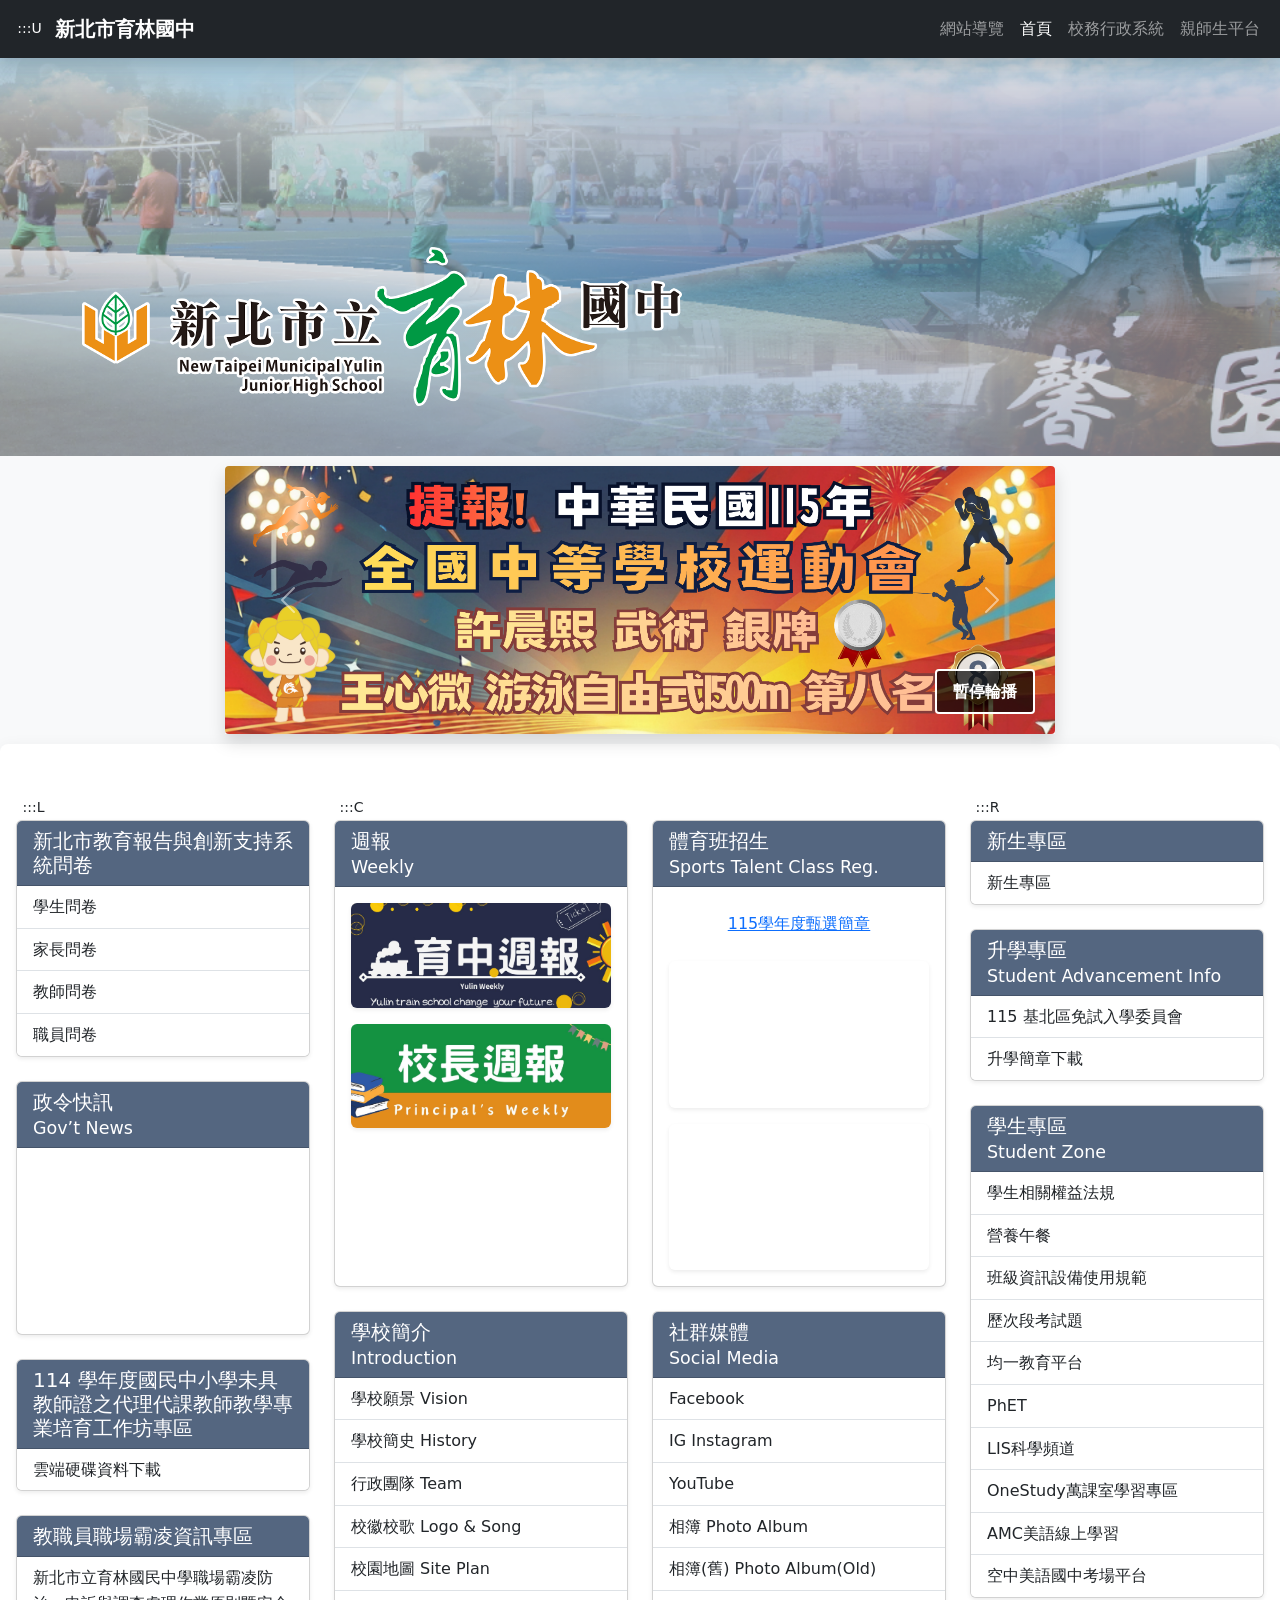
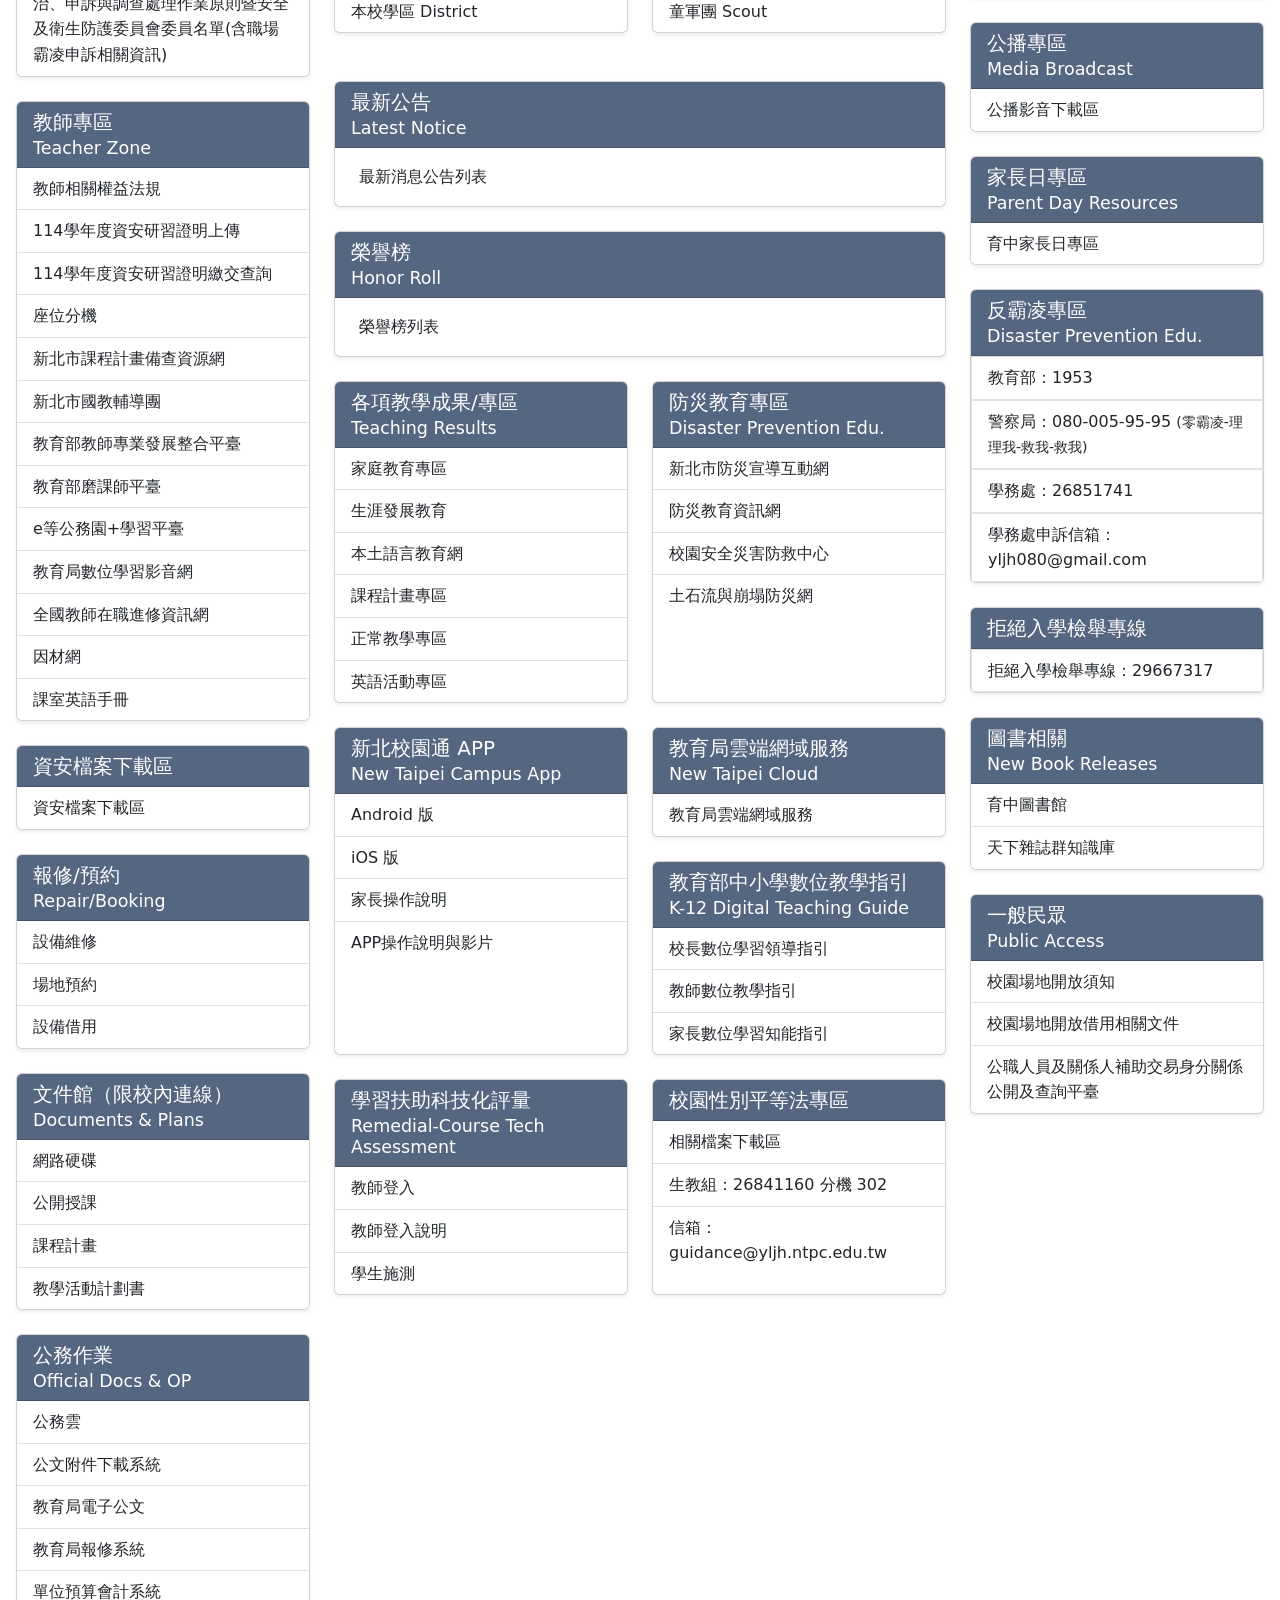
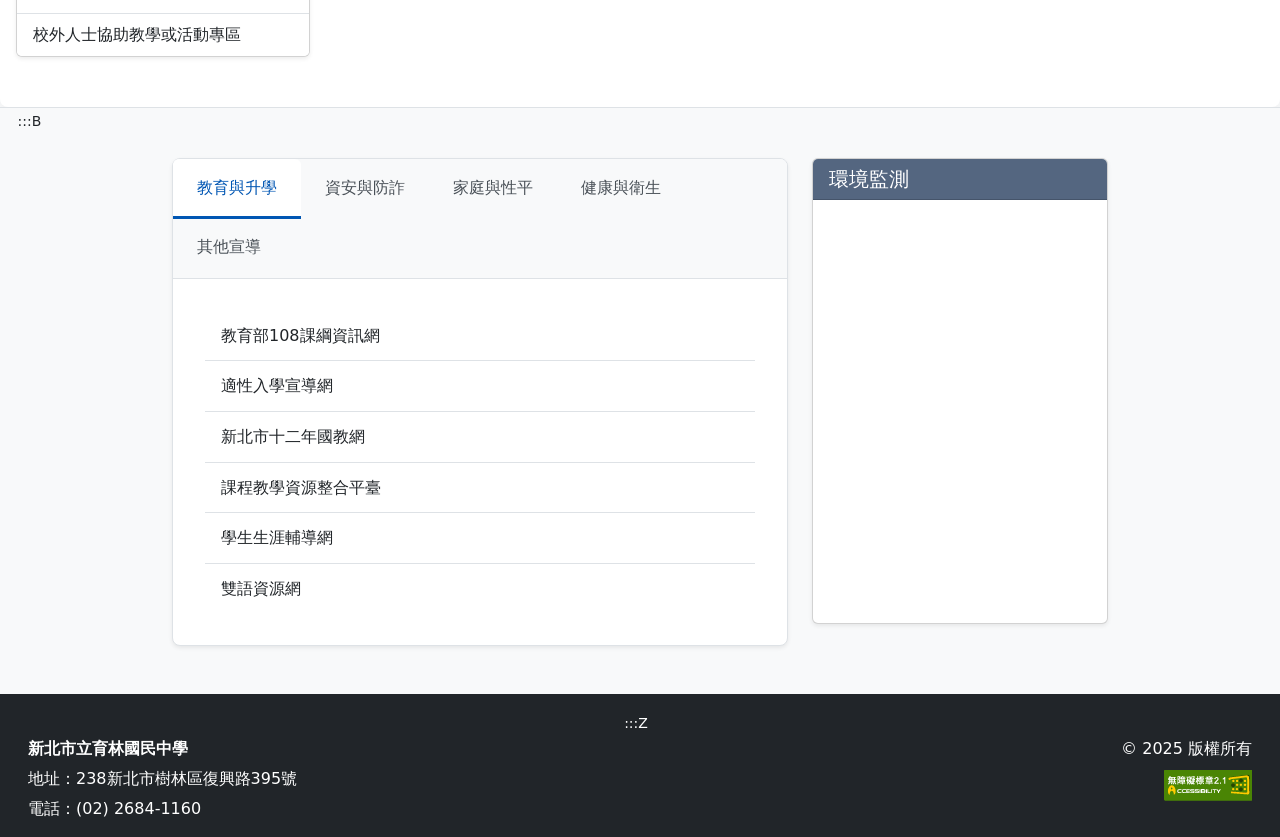
==== commit 6cbb601c: "新增營養午餐" ====
--- a/index.html
+++ b/index.html
@@ -786,9 +786,13 @@
 							target="_blank" class="list-group-item list-group-item-action py-2"
 							title="學生相關權益法規(另開新視窗)">學生相關權益法規</a>
 
-						<a href="https://drive.google.com/drive/folders/1XVtp3l4x8lPK9AO2vouXTewlOlgxy98t?usp=sharing"
-							target="_blank" class="list-group-item list-group-item-action py-2"
-							title="班級試行課表(另開新視窗)">班級試行課表</a>
+						<a href="https://drive.google.com/drive/u/0/folders/10m1gsJvk9MQQpIxOmTq44fZXCAYRZkk6"
+							target="_blank" class="list-group-item list-group-item-action py-2"
+							title="營養午餐(另開新視窗)">營養午餐</a>
+
+						<!-- <a href="https://drive.google.com/drive/folders/1XVtp3l4x8lPK9AO2vouXTewlOlgxy98t?usp=sharing"
+							target="_blank" class="list-group-item list-group-item-action py-2"
+							title="班級試行課表(另開新視窗)">班級試行課表</a> -->
 
 						<a href="https://drive.google.com/file/d/1K485k-r5SB_ZskwqK6ItgOTpn_8Tce_k/view?usp=sharing"
 							target="_blank" class="list-group-item list-group-item-action py-2"
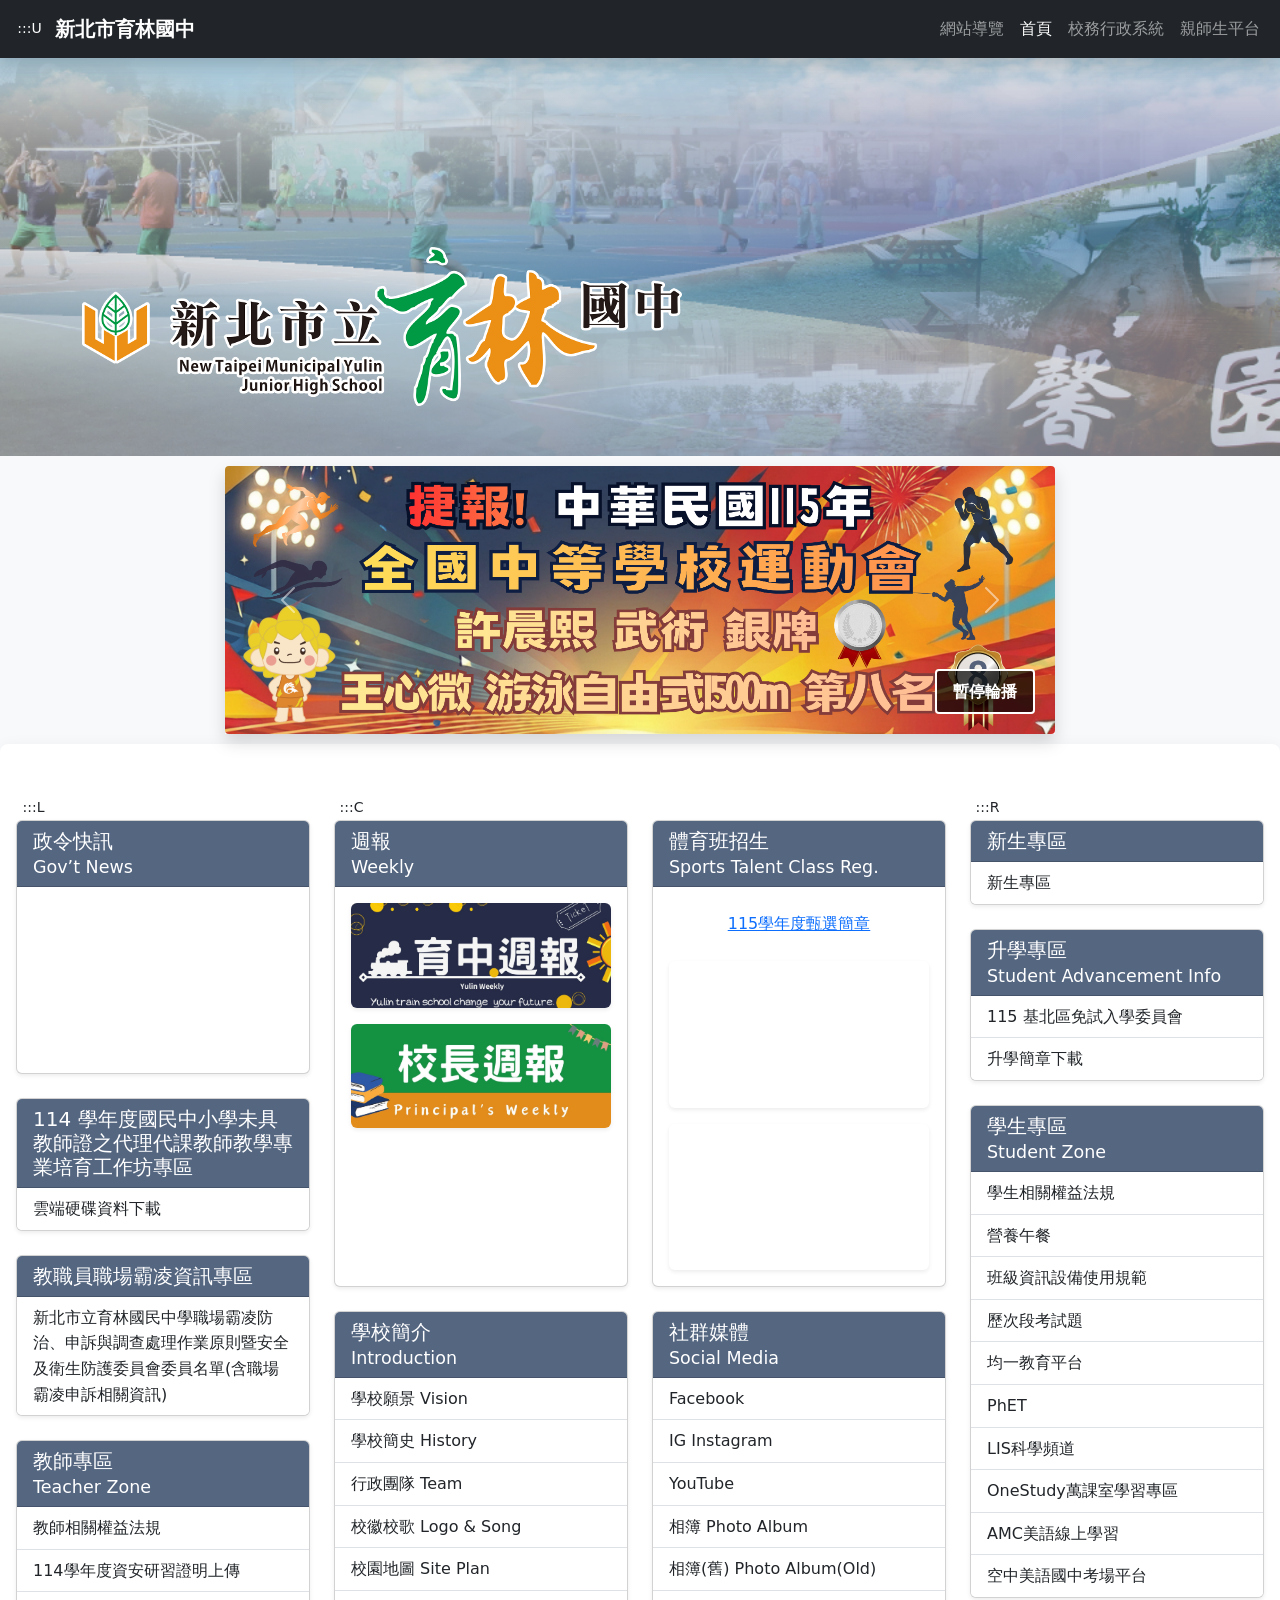
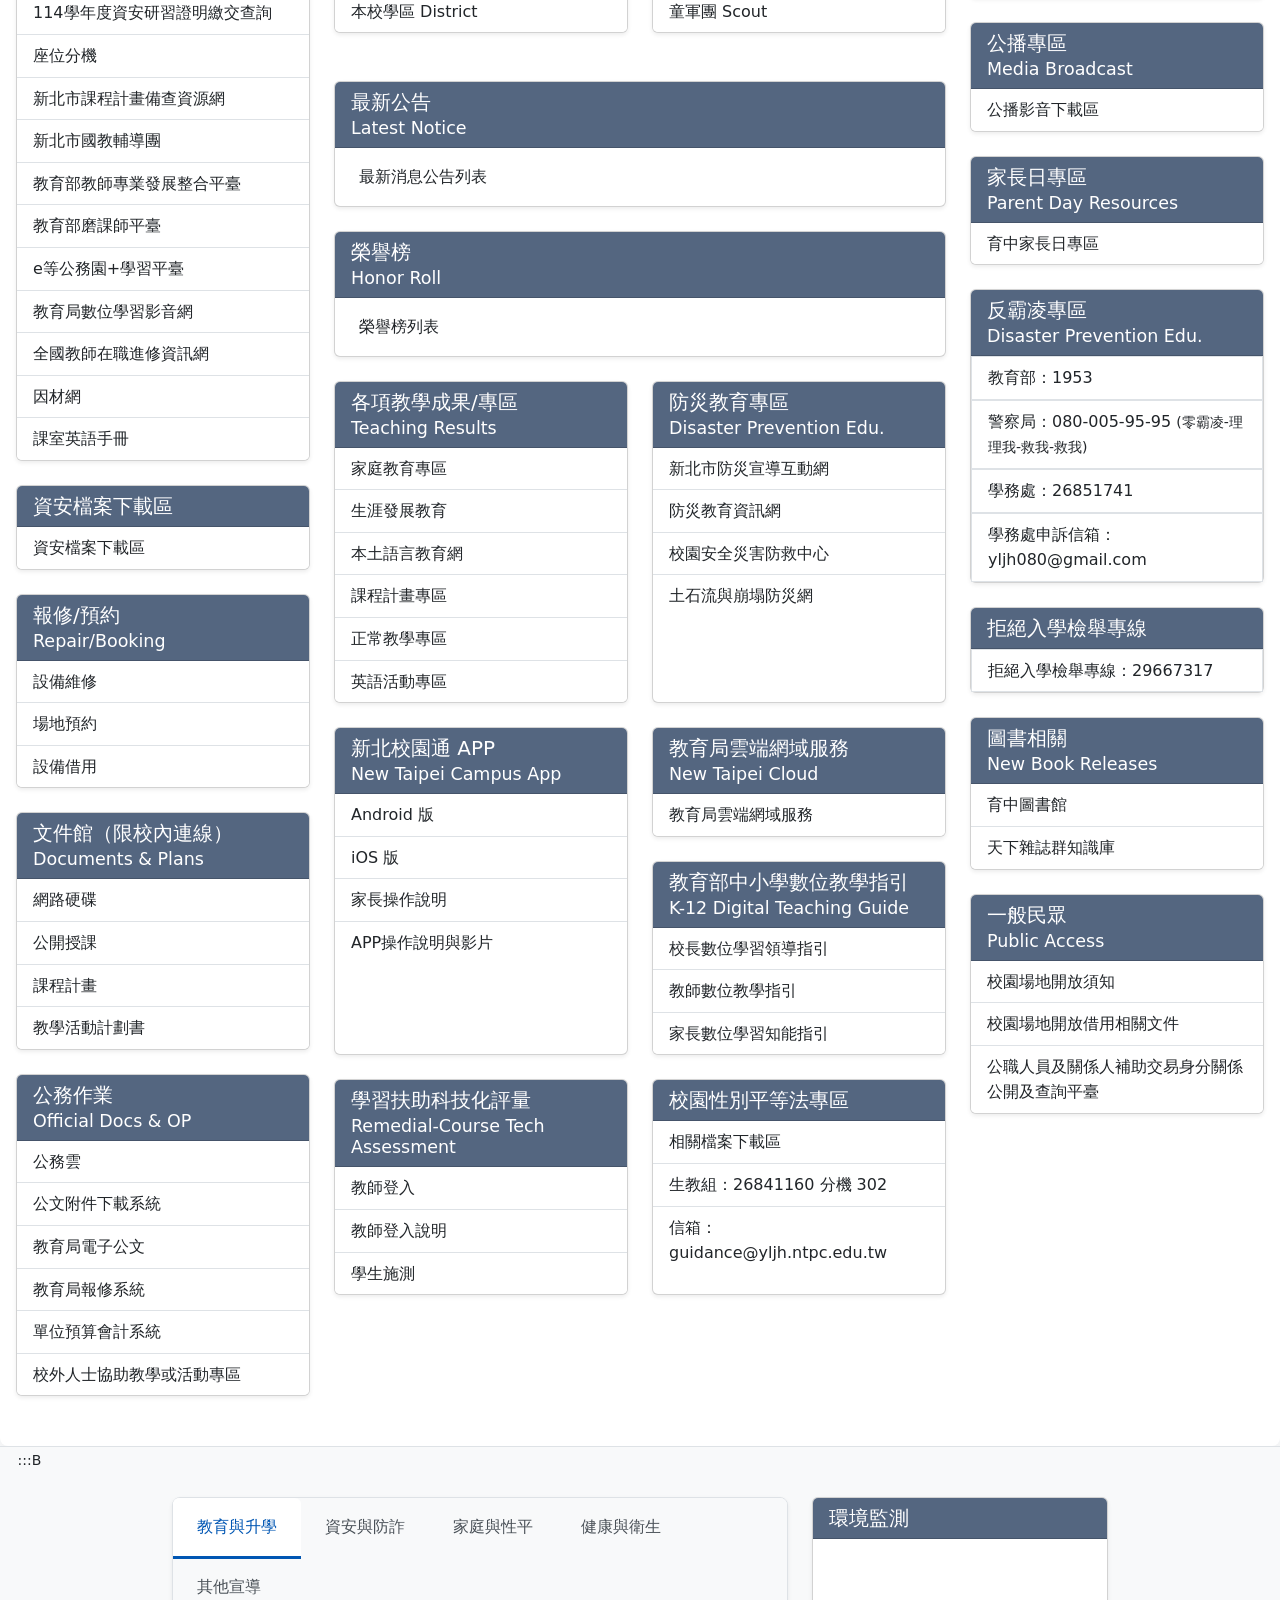
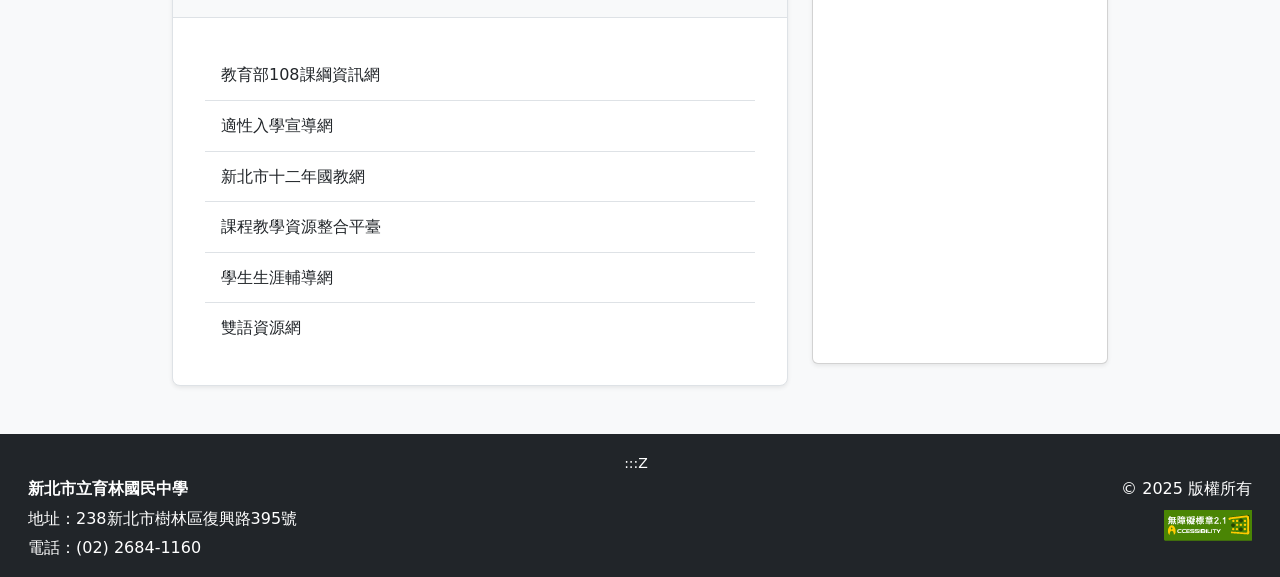
==== commit 4896f3d1: "hide 新北市教育報告與創新支持系統問卷" ====
--- a/index.html
+++ b/index.html
@@ -96,7 +96,7 @@
 				</a>
 				<div id="left-column" class="visually-hidden-text" tabindex="-1">左側欄區</div>
 
-				<div class="card shadow-sm mb-4">
+				<!-- <div class="card shadow-sm mb-4">
 					<div class="card-header bg-primary text-white">
 						<h2 id="myschool-ntpc" class="h5 mb-0">
 							新北市教育報告與創新支持系統問卷
@@ -112,7 +112,7 @@
 						<a href="https://myschool-ntpc.epa.ntnu.edu.tw/ques/114myschool_sta" target="_blank"
 							class="list-group-item list-group-item-action py-2" title="職員問卷(另開新視窗)">職員問卷</a>
 					</div>
-				</div>
+				</div> -->
 
 				<div class="card shadow-sm mb-4">
 					<div class="card-header bg-primary text-white">
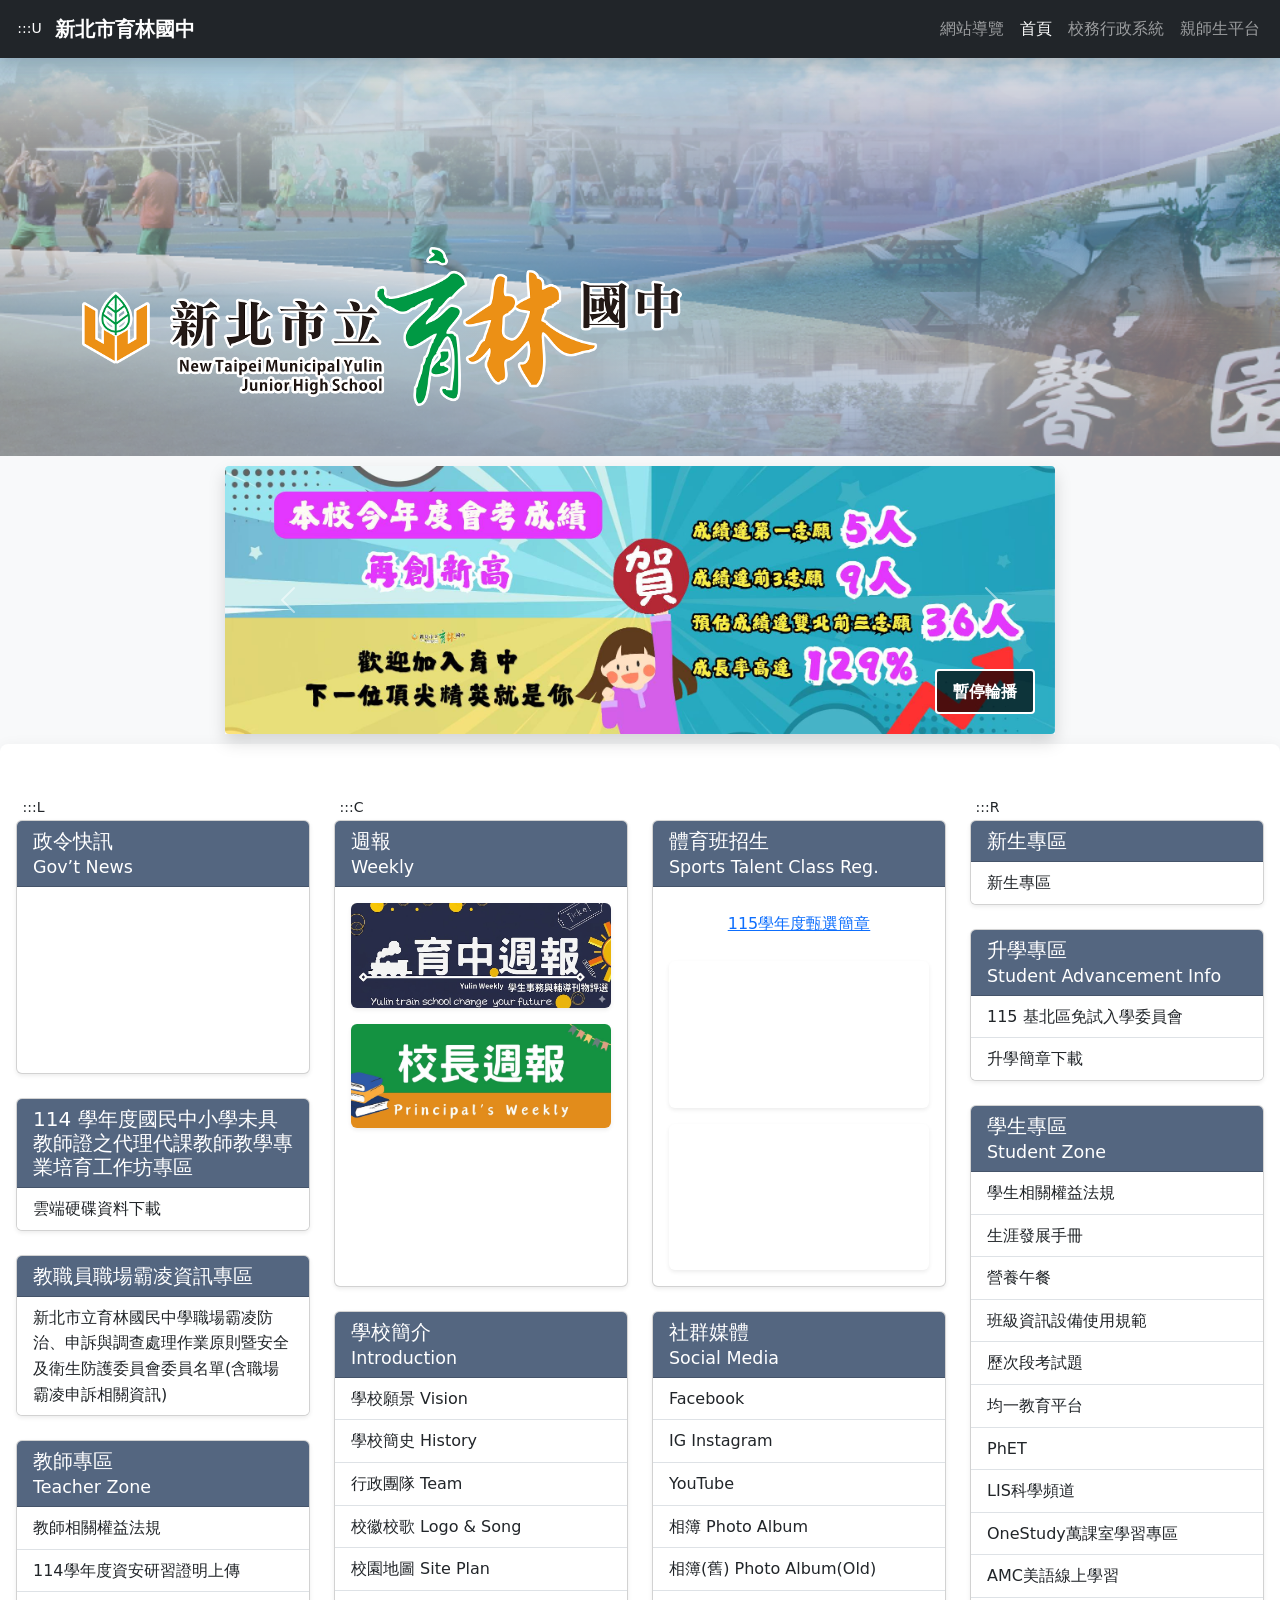
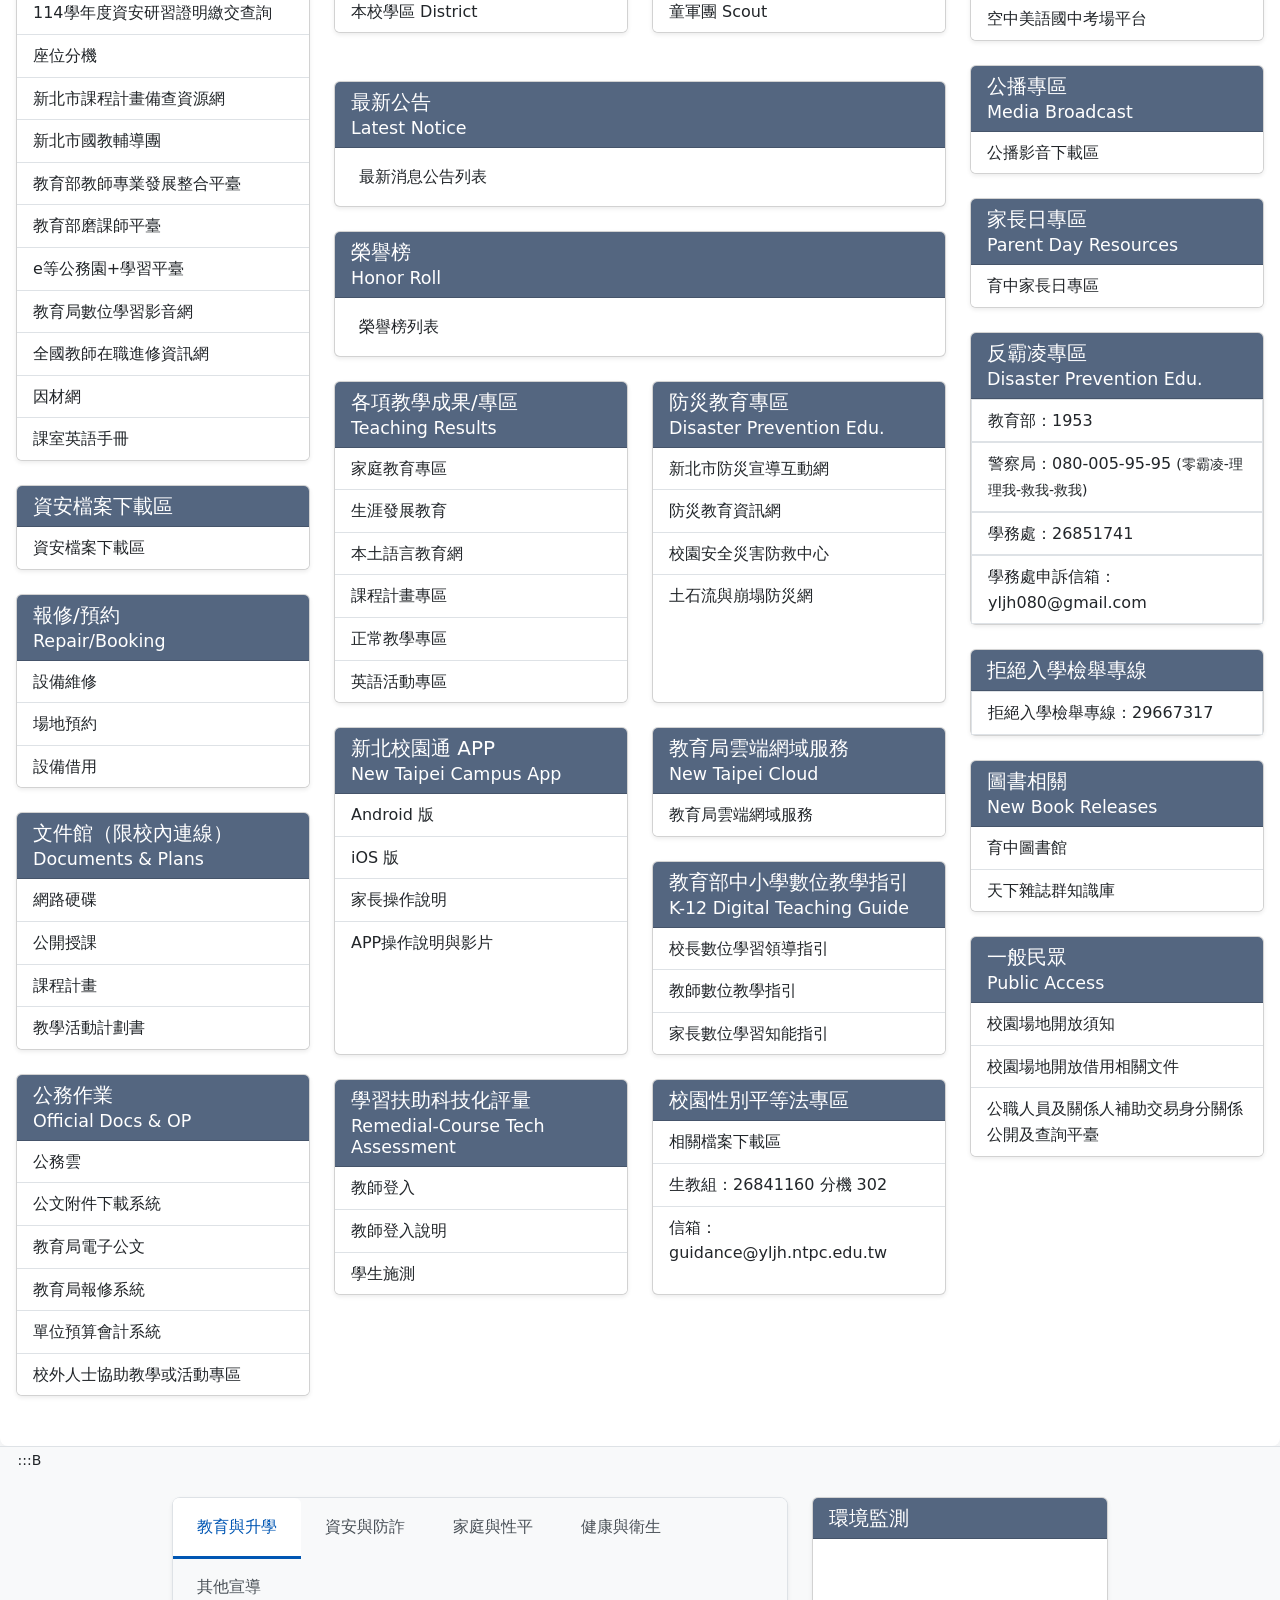
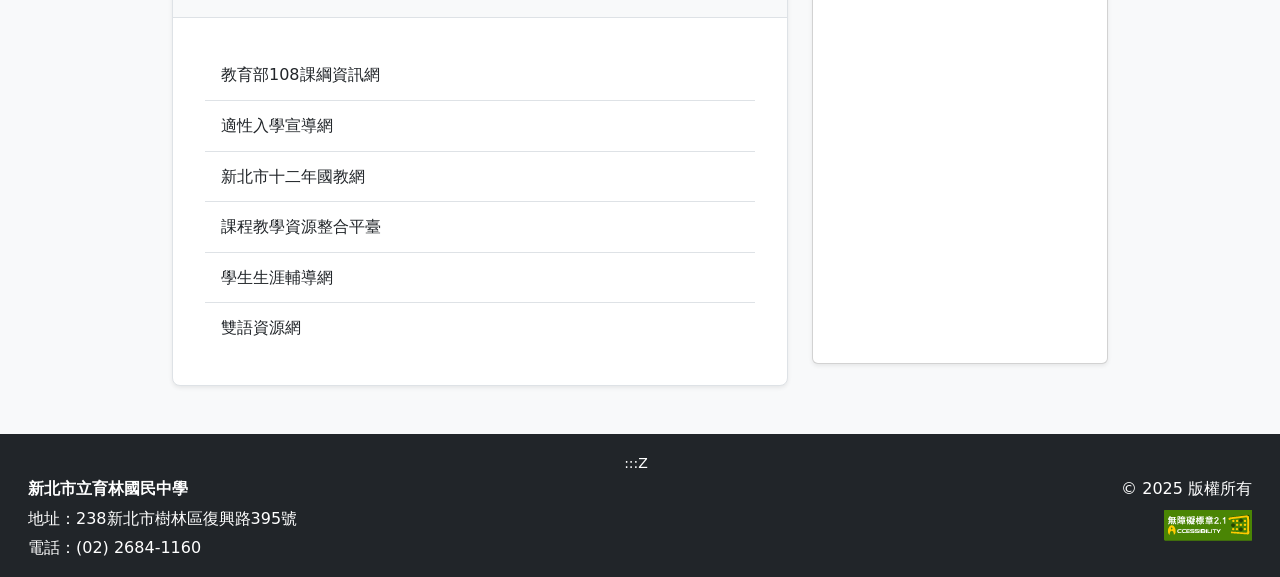
==== commit c6e394e3: "新增：生涯發展手冊" ====
--- a/index.html
+++ b/index.html
@@ -785,6 +785,10 @@
 						<a href="https://drive.google.com/drive/folders/1z5rDNVcVfxSkRrSPH3VCiADpwQ2-2MIJ?usp=drive_link"
 							target="_blank" class="list-group-item list-group-item-action py-2"
 							title="學生相關權益法規(另開新視窗)">學生相關權益法規</a>
+
+						<a href="https://drive.google.com/drive/folders/1Z0_WlTIHuygi1XvxuQceLqRUmumMMyYc?usp=sharing"
+							target="_blank" class="list-group-item list-group-item-action py-2"
+							title="生涯發展手冊(另開新視窗)">生涯發展手冊</a>
 
 						<a href="https://drive.google.com/drive/u/0/folders/10m1gsJvk9MQQpIxOmTq44fZXCAYRZkk6"
 							target="_blank" class="list-group-item list-group-item-action py-2"
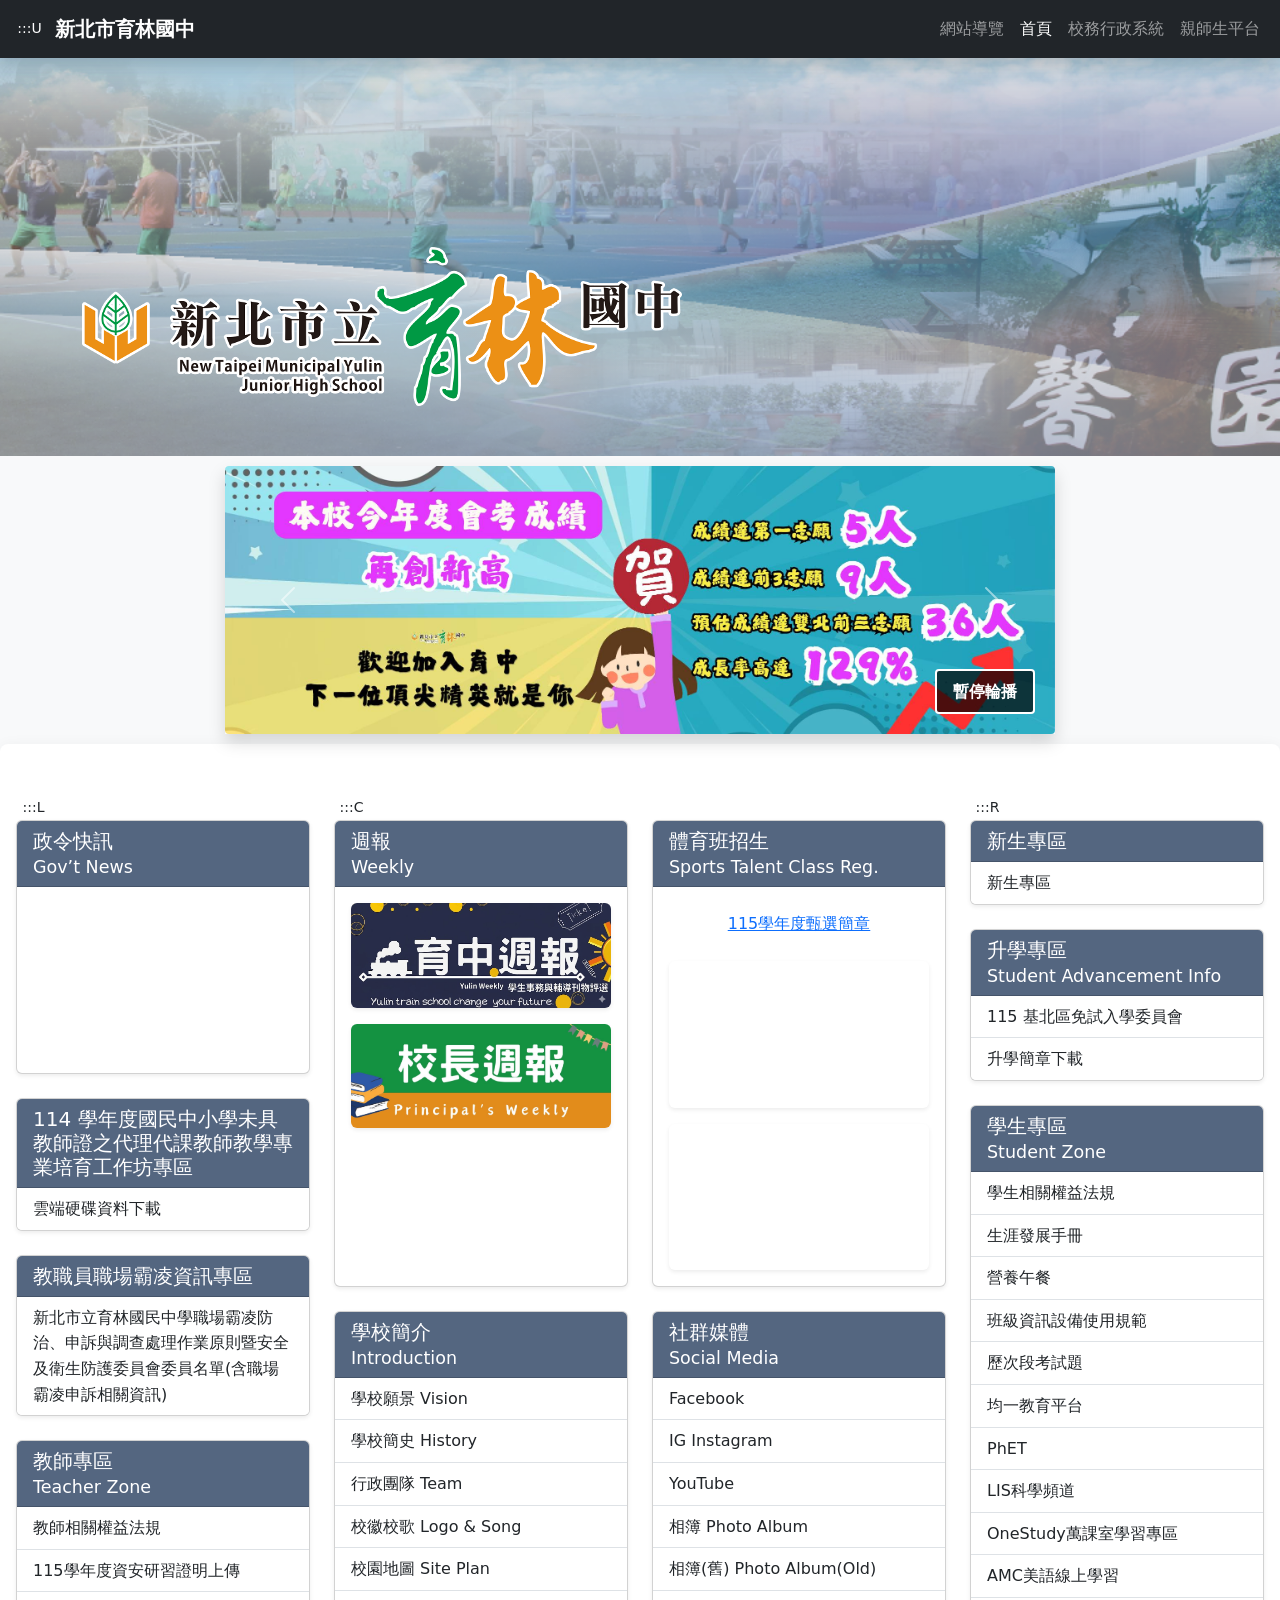
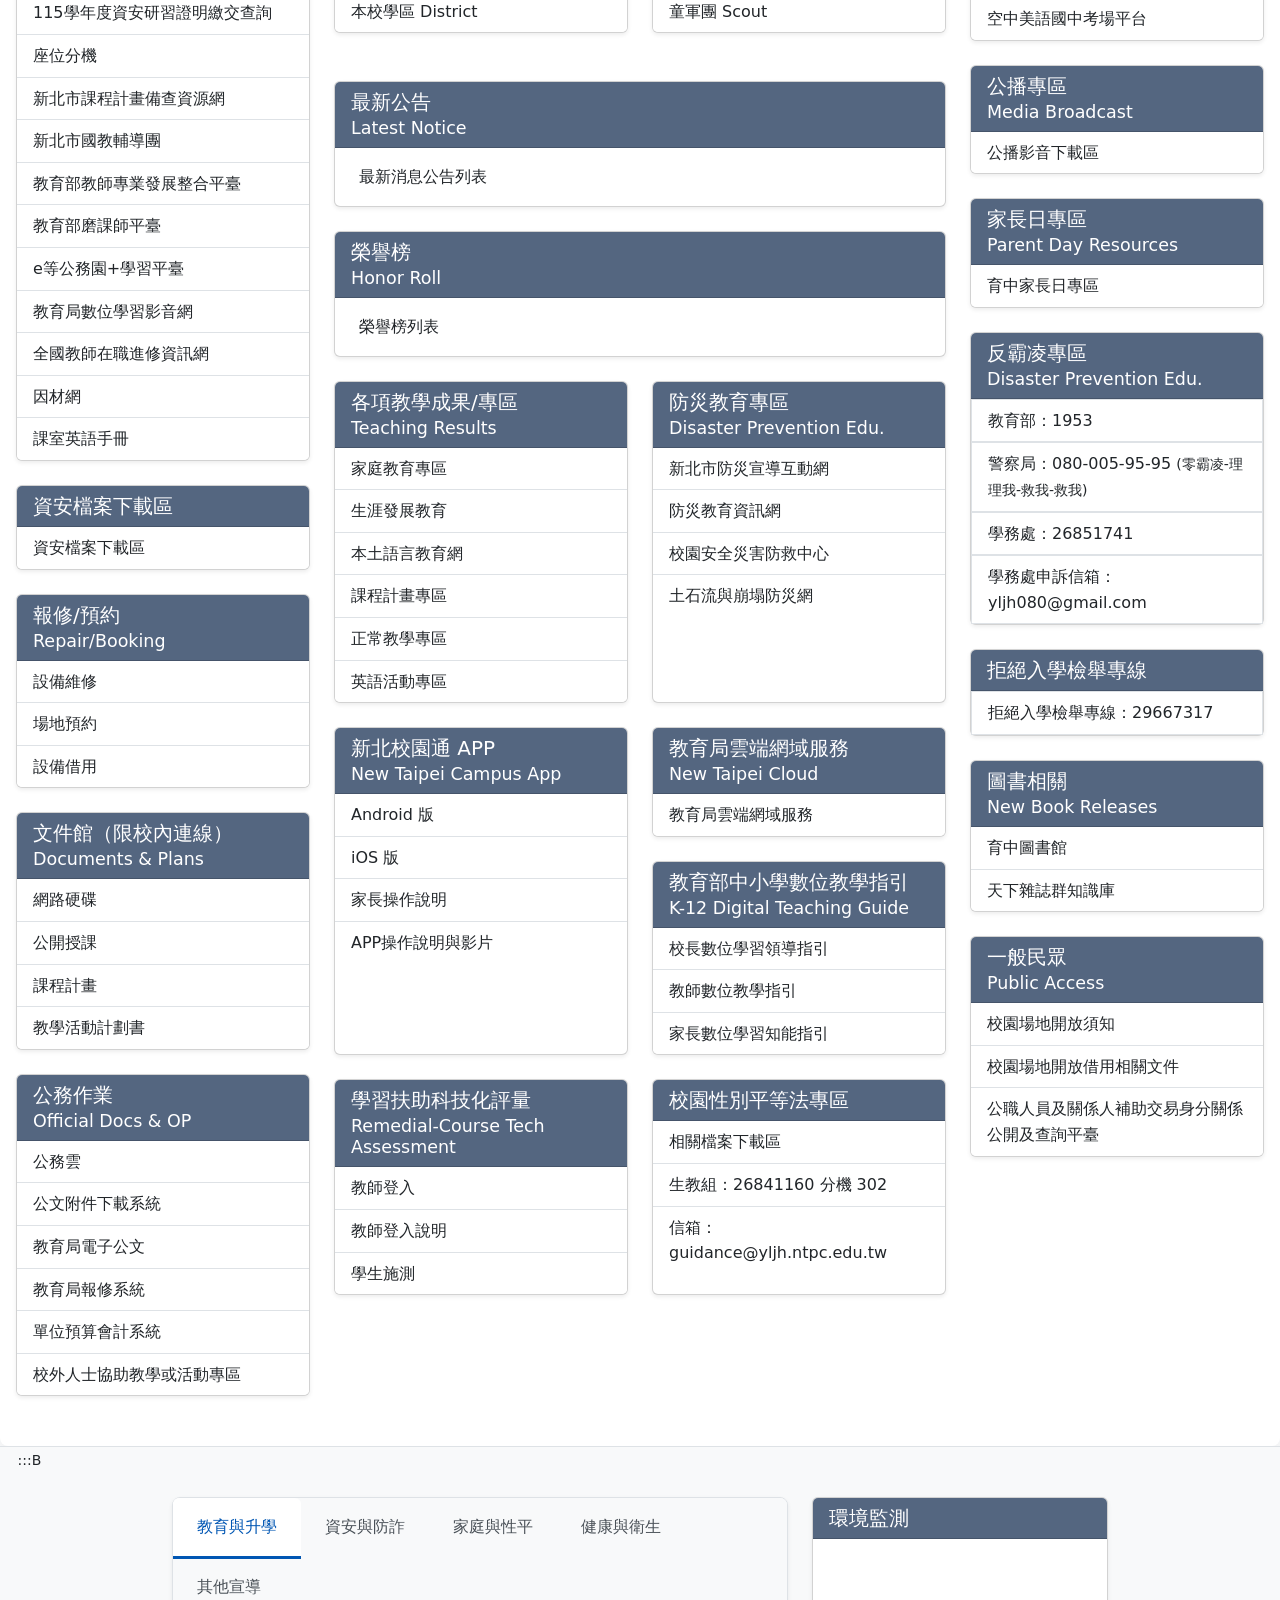
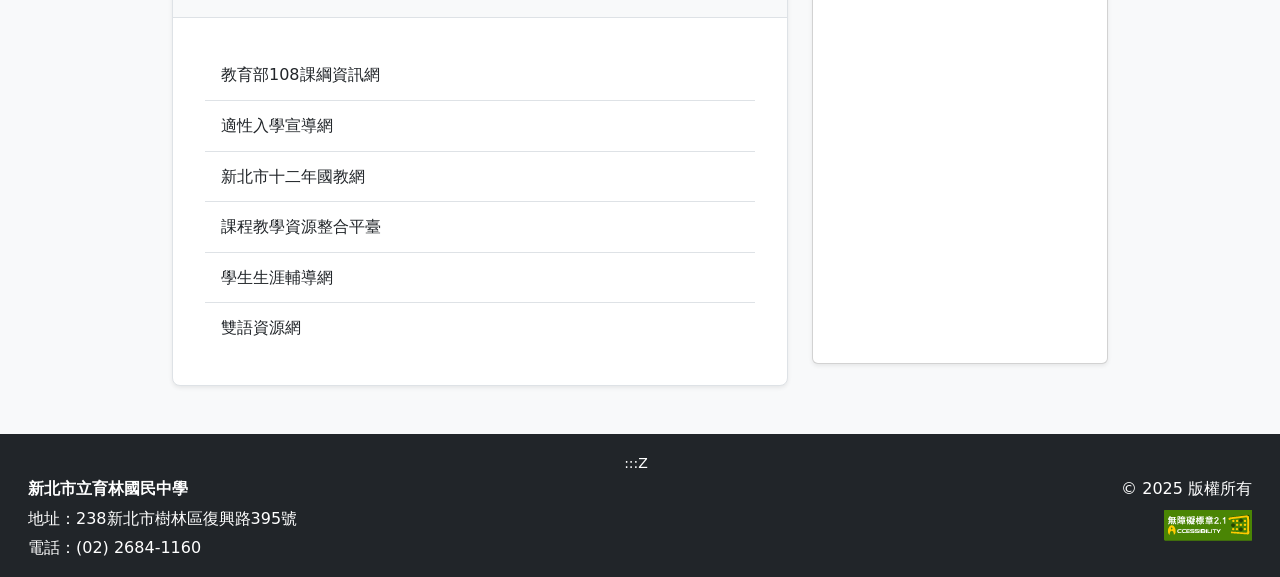
==== commit a88c9e42: "115資安" ====
--- a/index.html
+++ b/index.html
@@ -168,13 +168,13 @@
 							target="_blank" class="list-group-item list-group-item-action py-2"
 							title="教師相關權益法規(另開新視窗)">教師相關權益法規</a>
 
-						<a href="https://docs.google.com/forms/d/e/1FAIpQLSd9ji433HPPF4FBSRlf__QA7SfdMz5YyQAfVN8rQT0Jve4tdA/viewform"
-							target="_blank" class="list-group-item list-group-item-action py-2"
-							title="114學年度資安研習證明上傳(另開新視窗)">114學年度資安研習證明上傳</a>
-
-						<a href="https://script.google.com/macros/s/AKfycbwhFN8vYkYgoQPxgRPPg2Ulwf5XZMSbz0BuWgP851mXiYyOOiIxXkOT--igzr-GBVFD/exec"
-							target="_blank" class="list-group-item list-group-item-action py-2"
-							title="114學年度資安研習證明繳交查詢(另開新視窗)">114學年度資安研習證明繳交查詢</a>
+						<a href="https://docs.google.com/forms/d/e/1FAIpQLSek6-Mhh1AO0nmZsiYdXe1jnGAUi01G0h4s8XE58R2NAlnZqg/viewform"
+							target="_blank" class="list-group-item list-group-item-action py-2"
+							title="115學年度資安研習證明上傳(另開新視窗)">115學年度資安研習證明上傳</a>
+
+						<a href="https://script.google.com/macros/s/AKfycbzLY0BGSE06iPPq627mH467KSPiKug0g7MpE468NeO1Ko0gSYRhohSz6cOQ-2xEeu0QZQ/exec"
+							target="_blank" class="list-group-item list-group-item-action py-2"
+							title="115學年度資安研習證明繳交查詢(另開新視窗)">115學年度資安研習證明繳交查詢</a>
 
 						<a href="https://drive.google.com/file/d/1vxJaN94J14wFUVHo1Yvx-bna52xtMqt3/view?usp=sharing"
 							target="_blank" class="list-group-item list-group-item-action py-2"
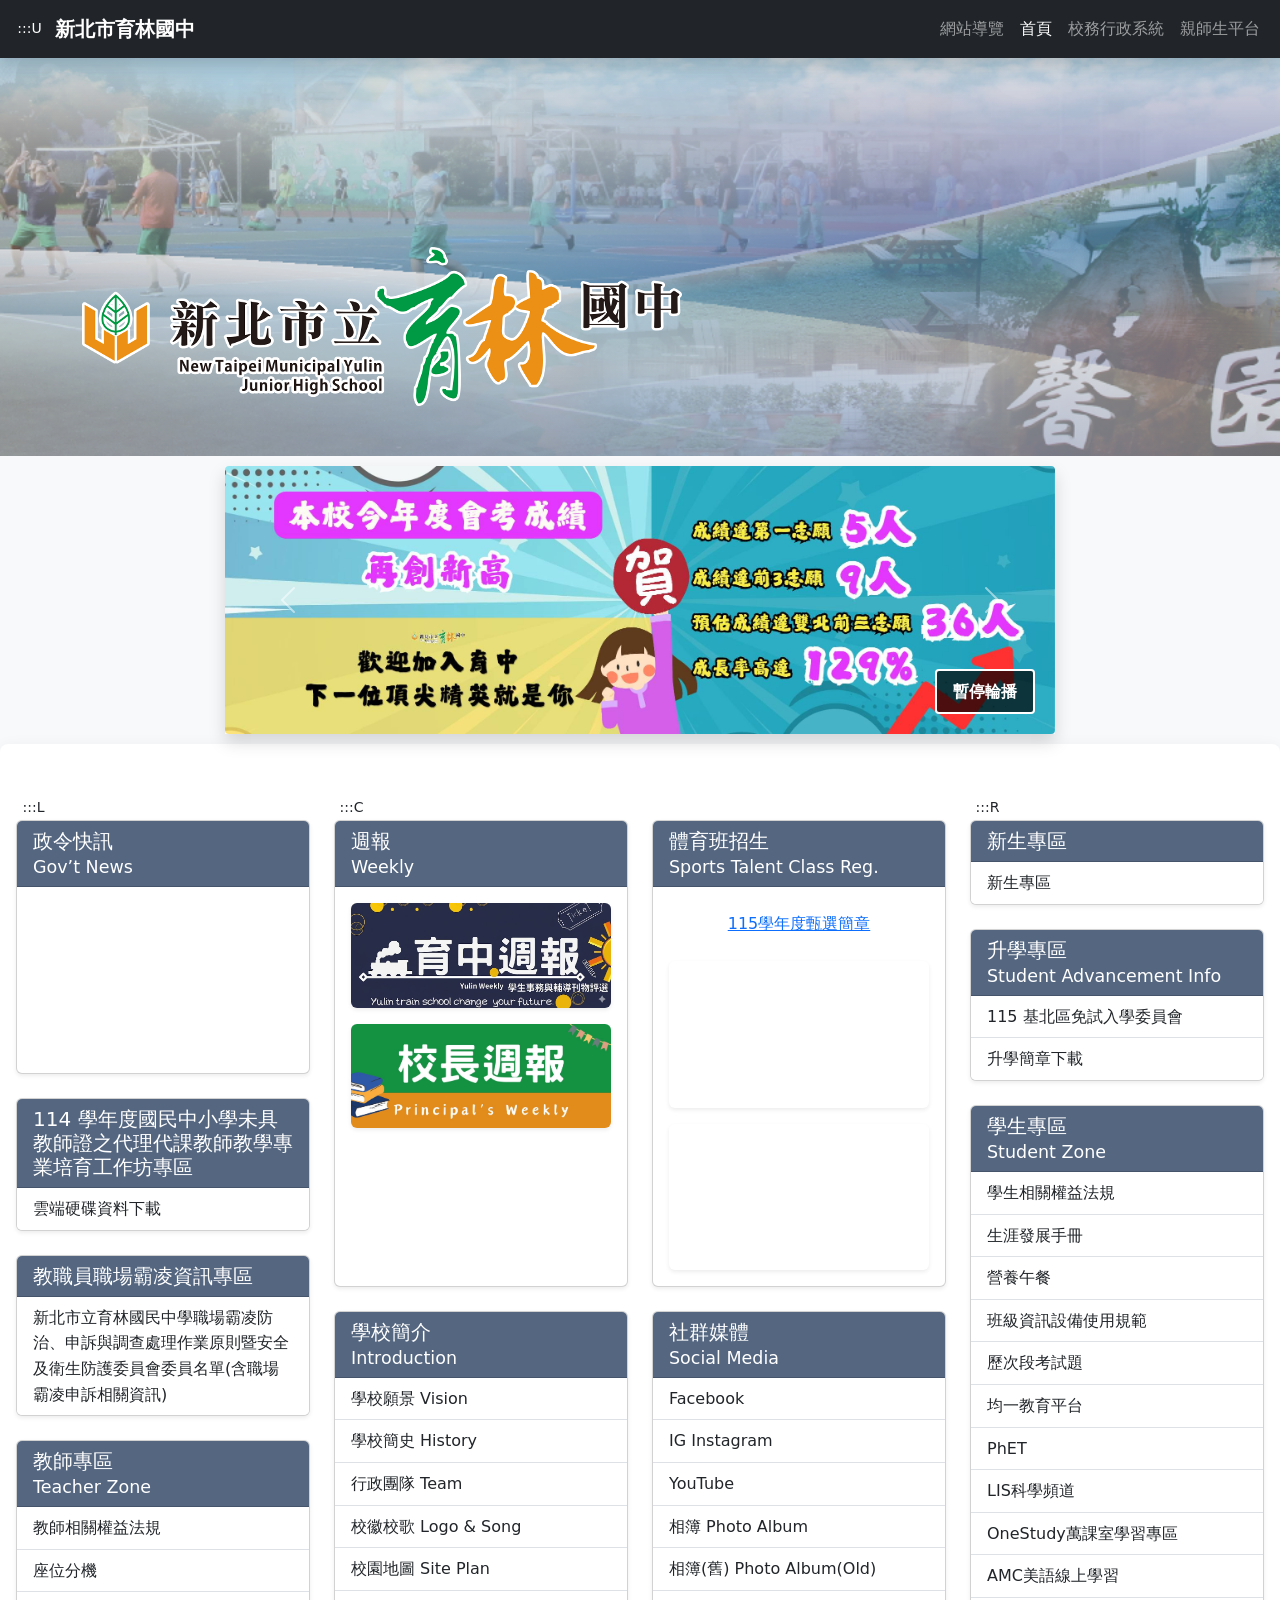
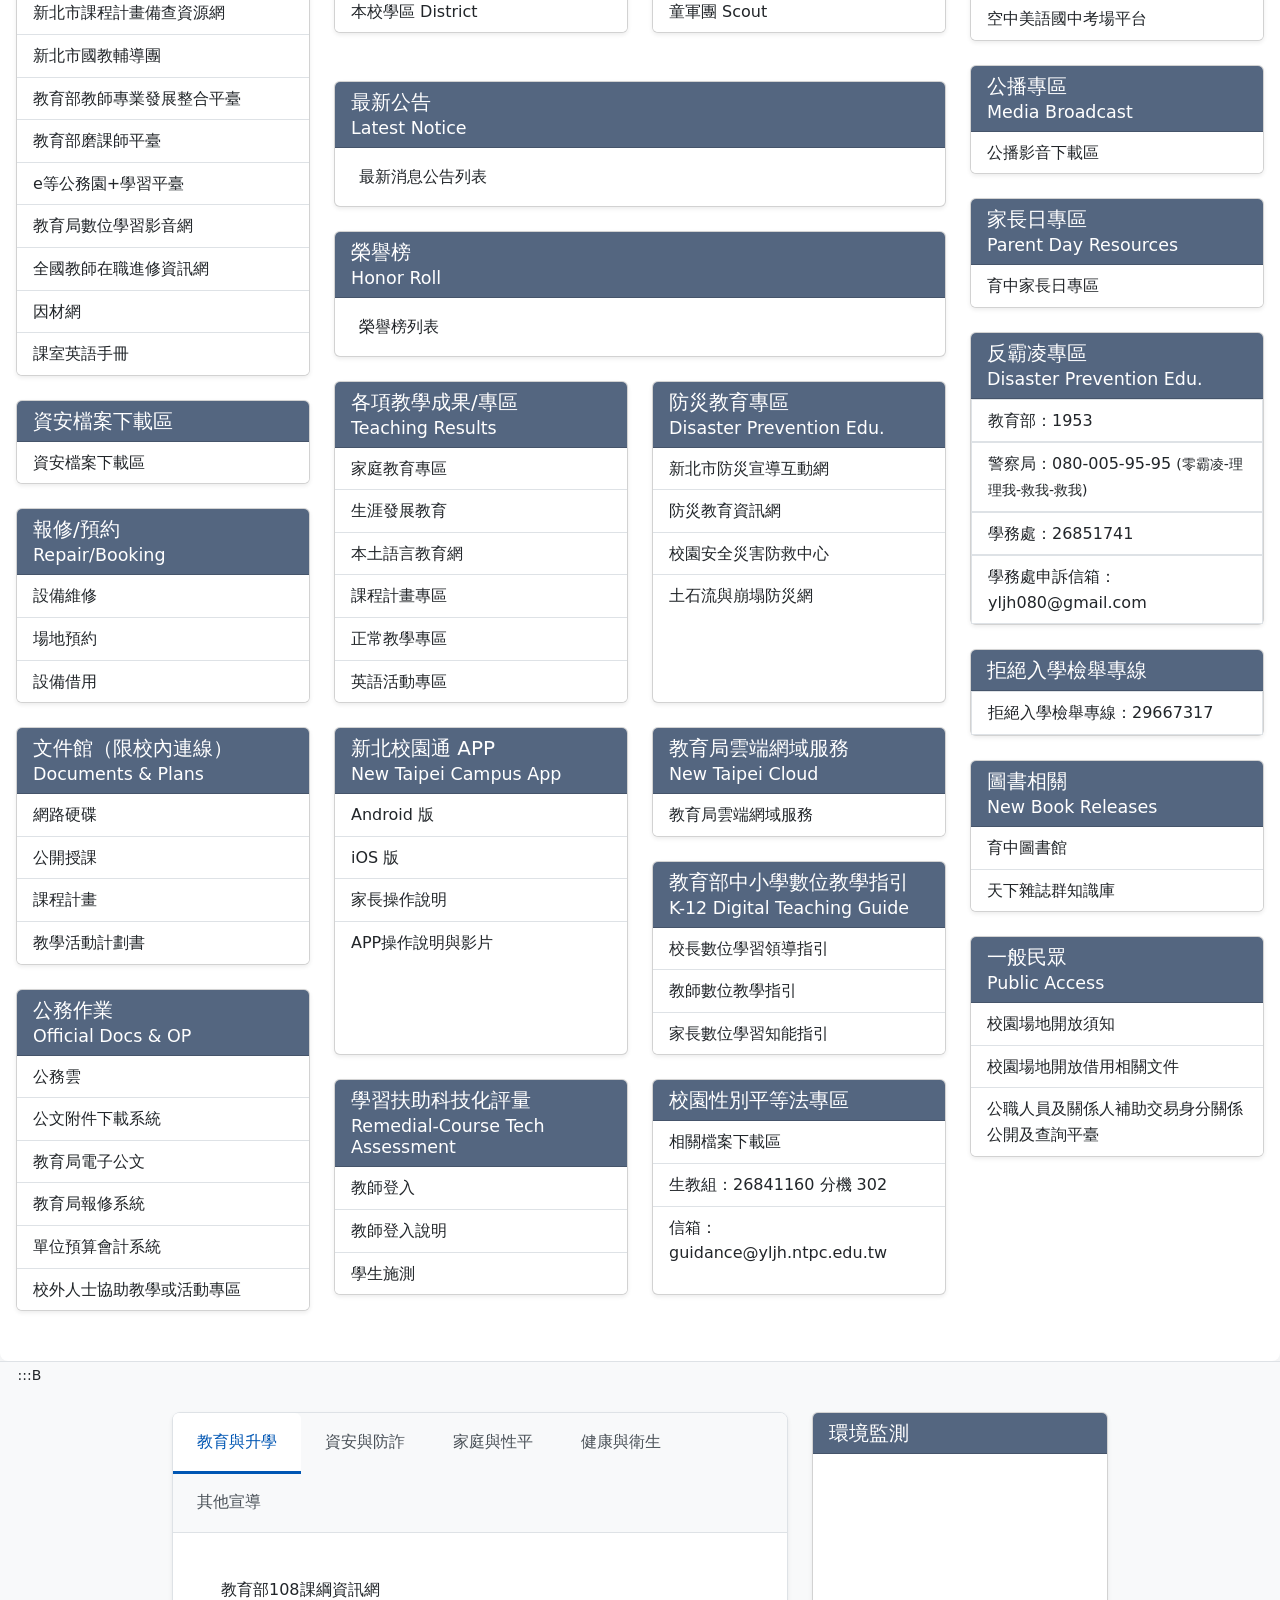
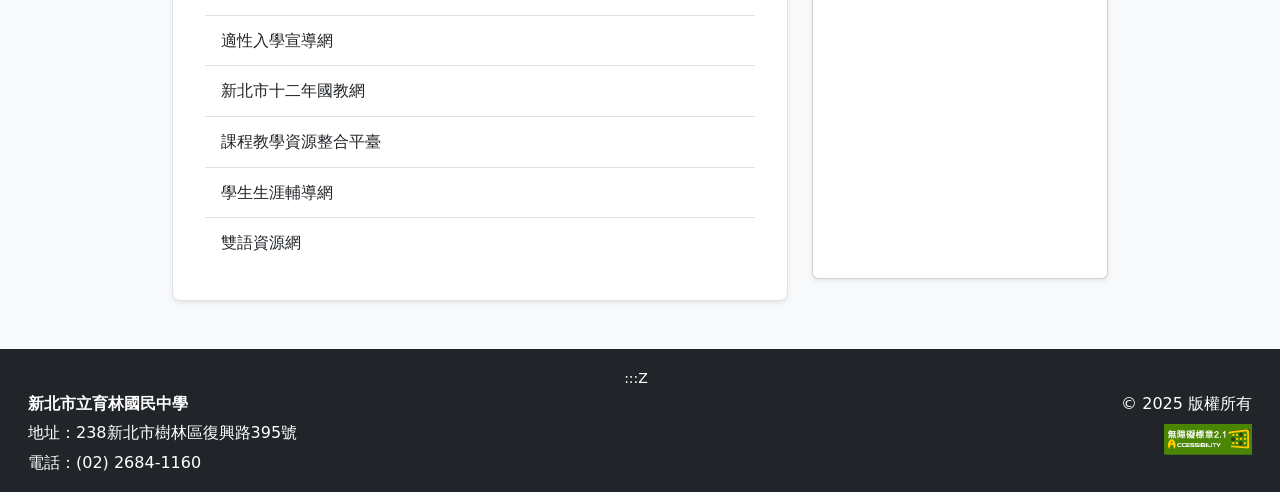
==== commit e9b773b5: "Update index.html 拿掉資安研習證明相關連結" ====
--- a/index.html
+++ b/index.html
@@ -168,6 +168,7 @@
 							target="_blank" class="list-group-item list-group-item-action py-2"
 							title="教師相關權益法規(另開新視窗)">教師相關權益法規</a>
 
+						<!--
 						<a href="https://docs.google.com/forms/d/e/1FAIpQLSek6-Mhh1AO0nmZsiYdXe1jnGAUi01G0h4s8XE58R2NAlnZqg/viewform"
 							target="_blank" class="list-group-item list-group-item-action py-2"
 							title="115學年度資安研習證明上傳(另開新視窗)">115學年度資安研習證明上傳</a>
@@ -175,6 +176,7 @@
 						<a href="https://script.google.com/macros/s/AKfycbzLY0BGSE06iPPq627mH467KSPiKug0g7MpE468NeO1Ko0gSYRhohSz6cOQ-2xEeu0QZQ/exec"
 							target="_blank" class="list-group-item list-group-item-action py-2"
 							title="115學年度資安研習證明繳交查詢(另開新視窗)">115學年度資安研習證明繳交查詢</a>
+						-->
 
 						<a href="https://drive.google.com/file/d/1vxJaN94J14wFUVHo1Yvx-bna52xtMqt3/view?usp=sharing"
 							target="_blank" class="list-group-item list-group-item-action py-2"
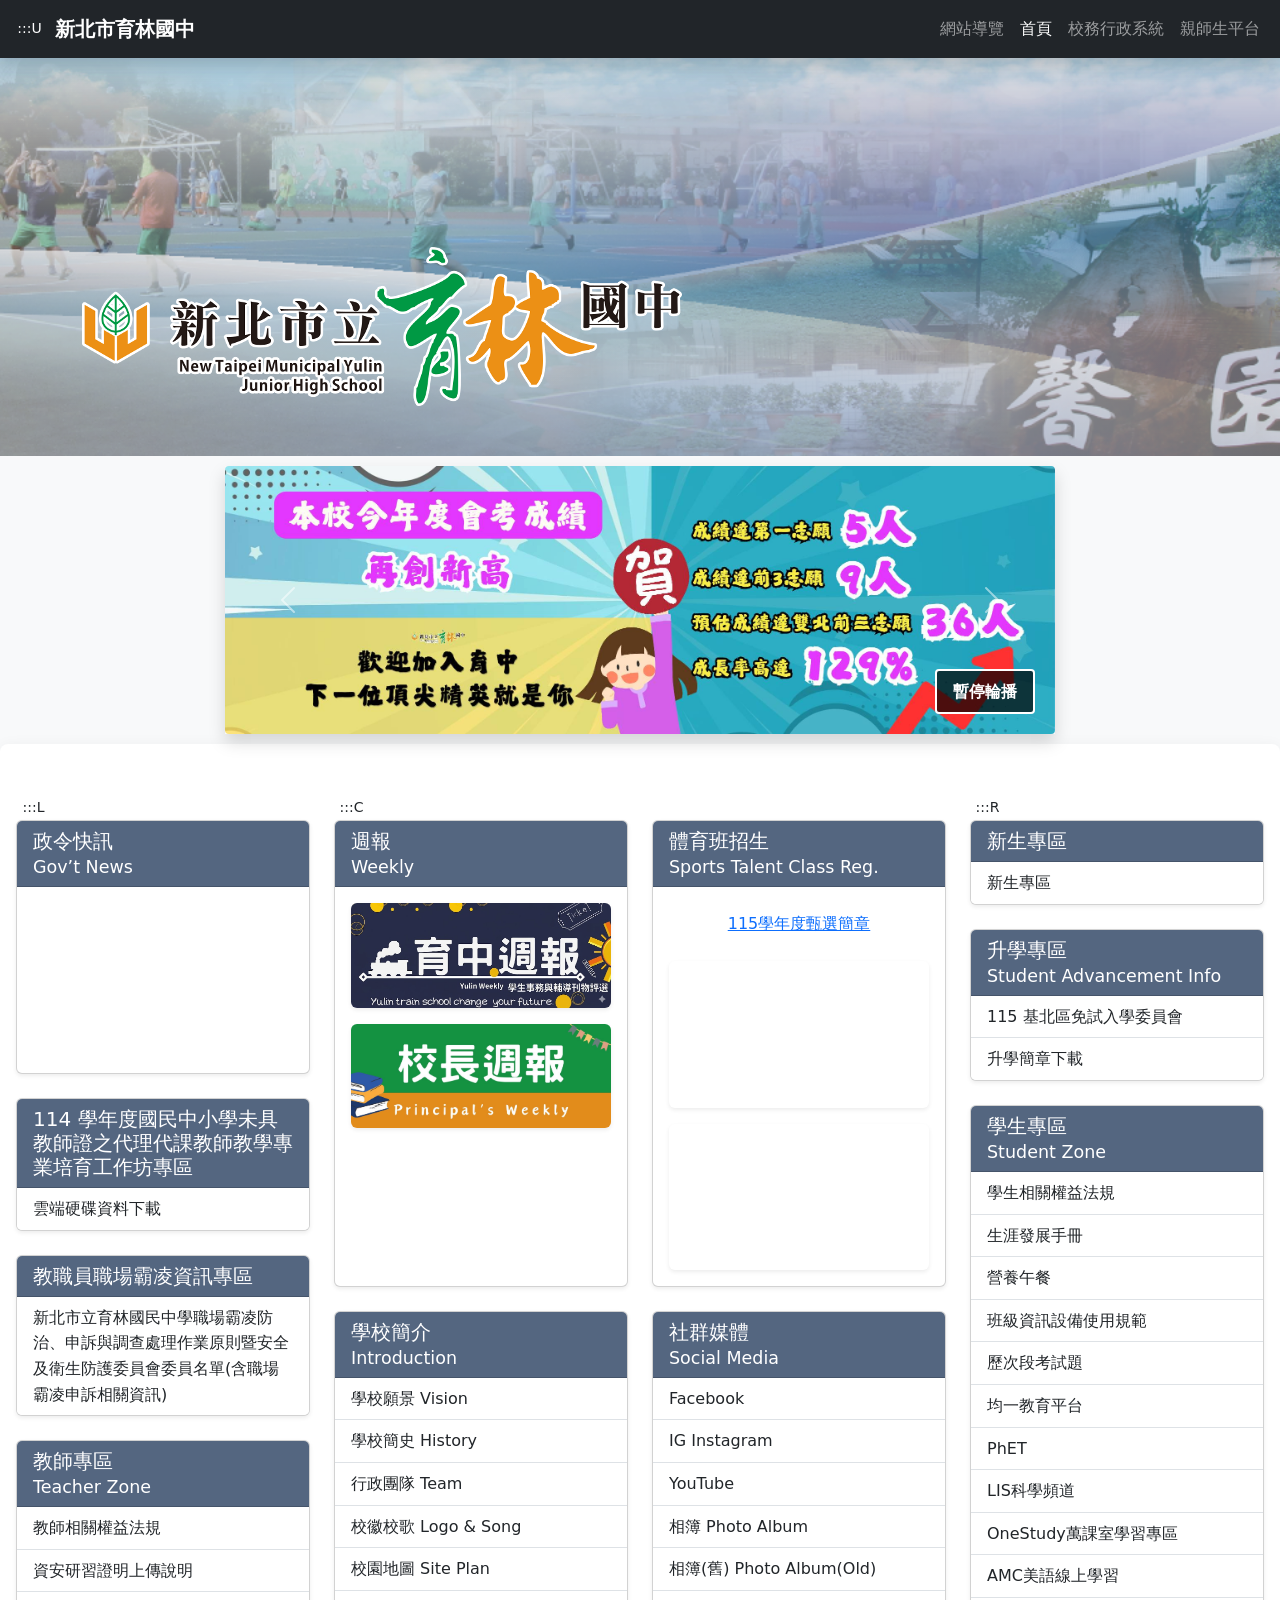
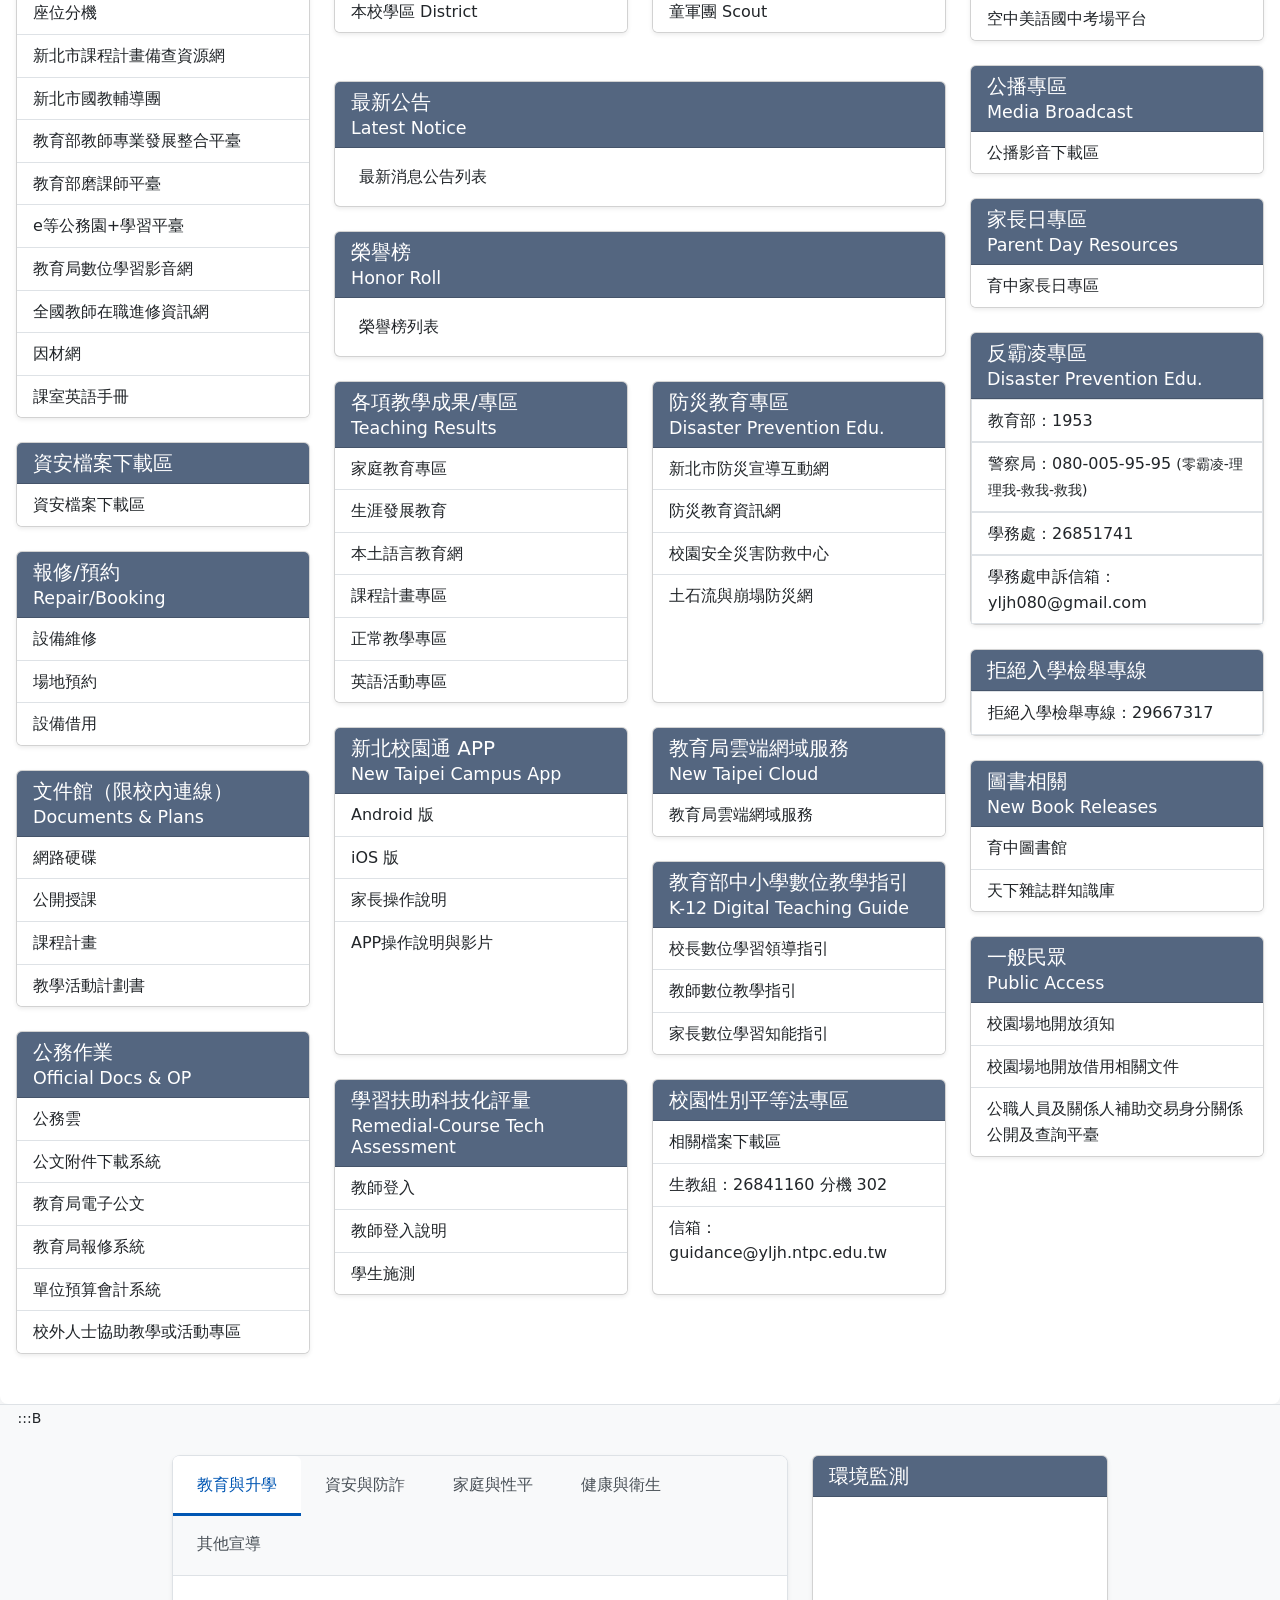
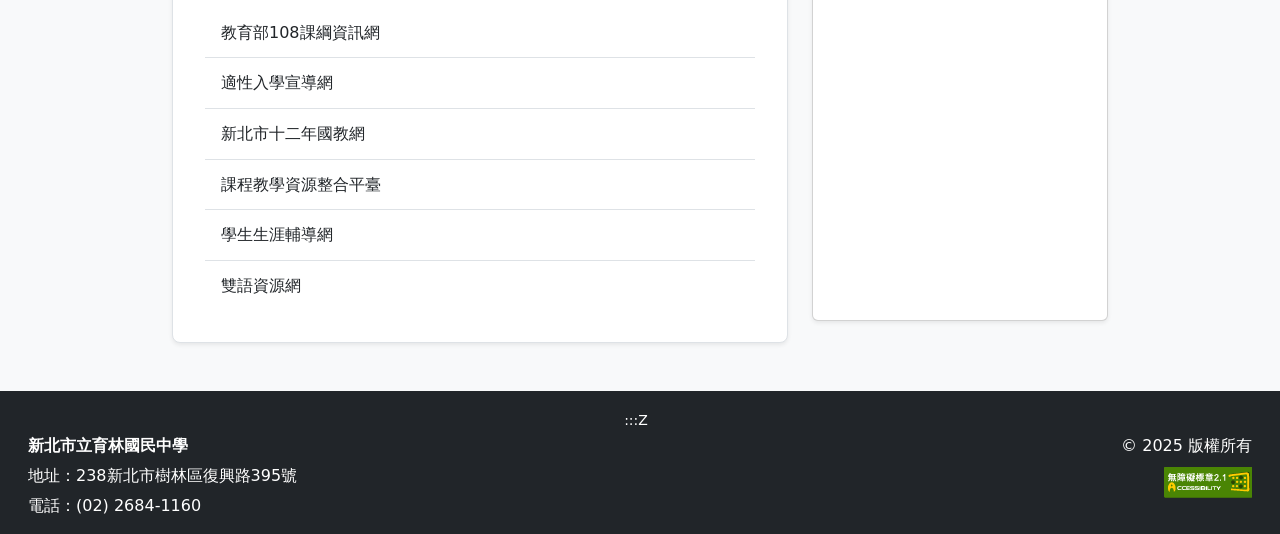
==== commit 1266f668: "Update index.html" ====
--- a/index.html
+++ b/index.html
@@ -167,7 +167,11 @@
 						<a href="https://drive.google.com/drive/folders/1CBby84Fk_gaEmC0lfyZvZzoC4gFq9VrK?usp=drive_link"
 							target="_blank" class="list-group-item list-group-item-action py-2"
 							title="教師相關權益法規(另開新視窗)">教師相關權益法規</a>
-
+							
+						<a href="https://docs.google.com/document/d/1K802KvQtvH_qlkLHzlB9BcICoAXReFXT2PsKewkc5us"
+							target="_blank" class="list-group-item list-group-item-action py-2"
+							title="資安研習證明上傳說明(另開新視窗)">資安研習證明上傳說明</a>
+							
 						<!--
 						<a href="https://docs.google.com/forms/d/e/1FAIpQLSek6-Mhh1AO0nmZsiYdXe1jnGAUi01G0h4s8XE58R2NAlnZqg/viewform"
 							target="_blank" class="list-group-item list-group-item-action py-2"
